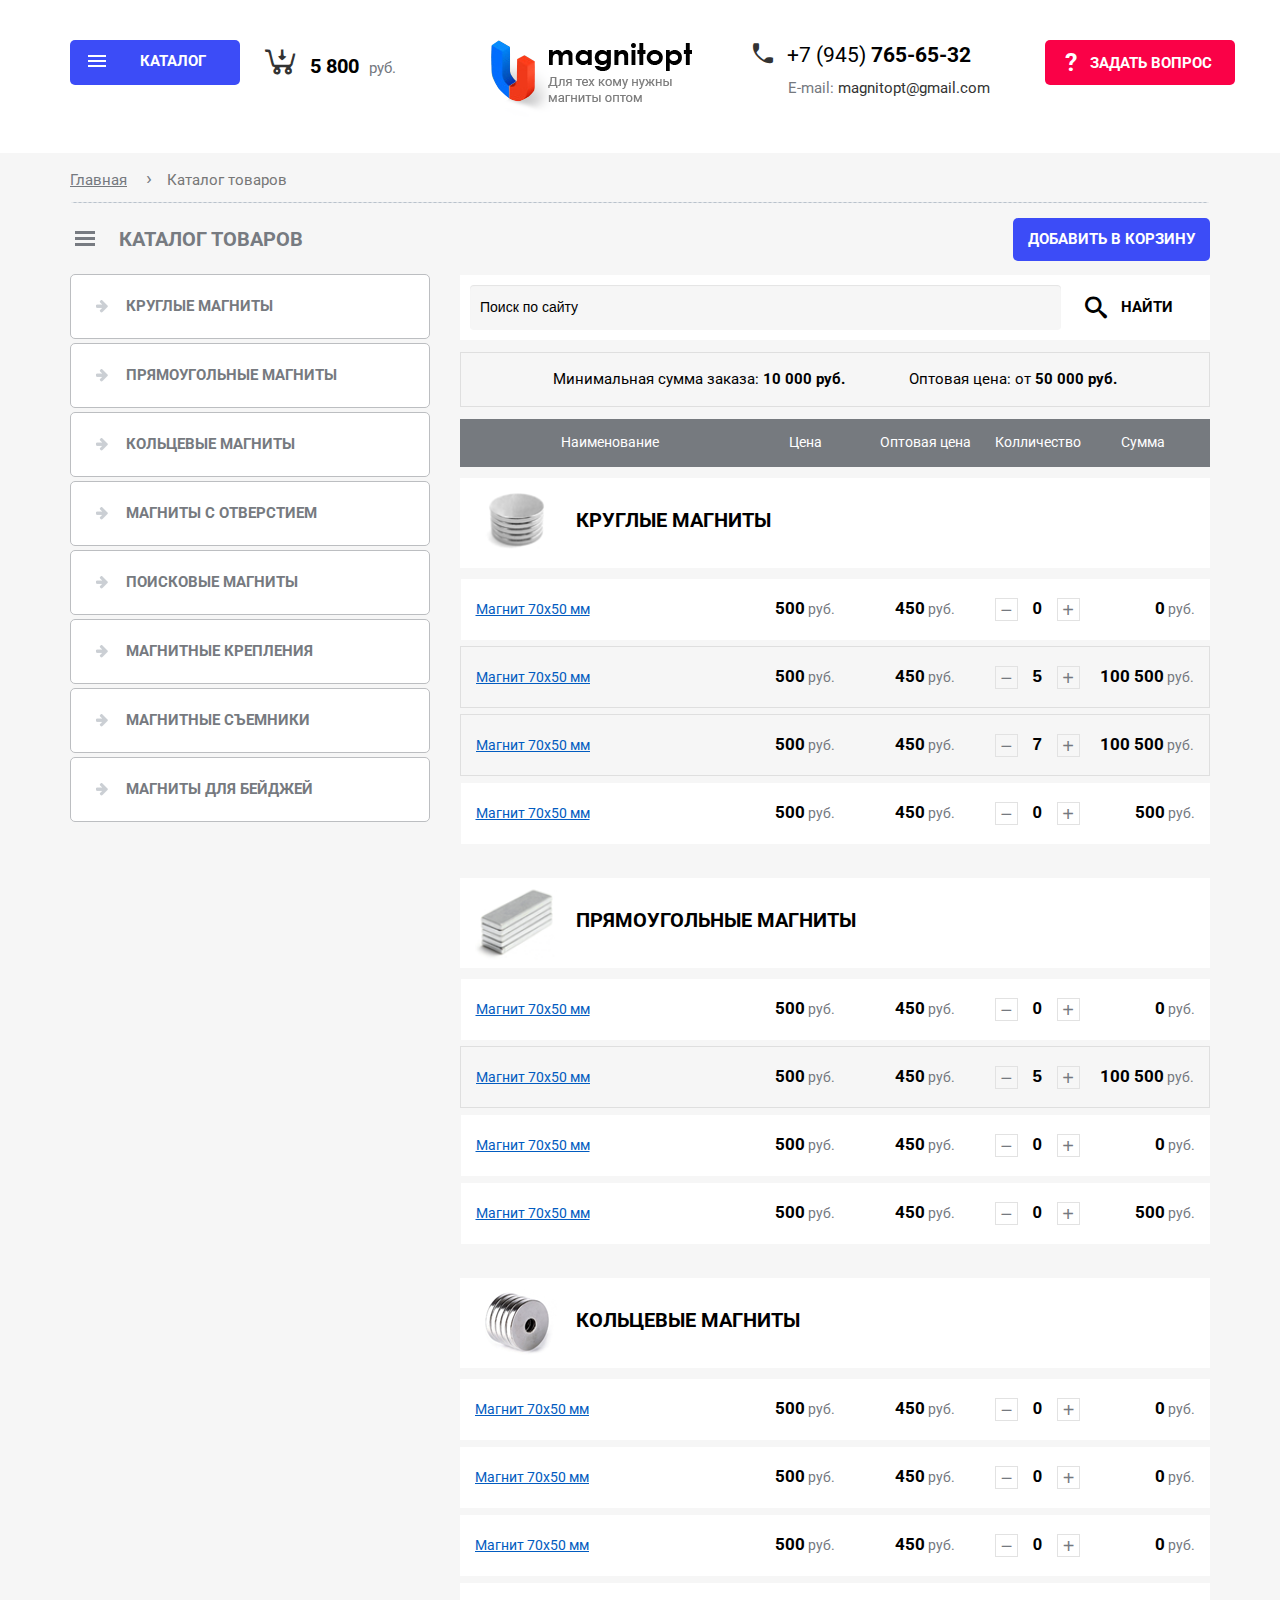
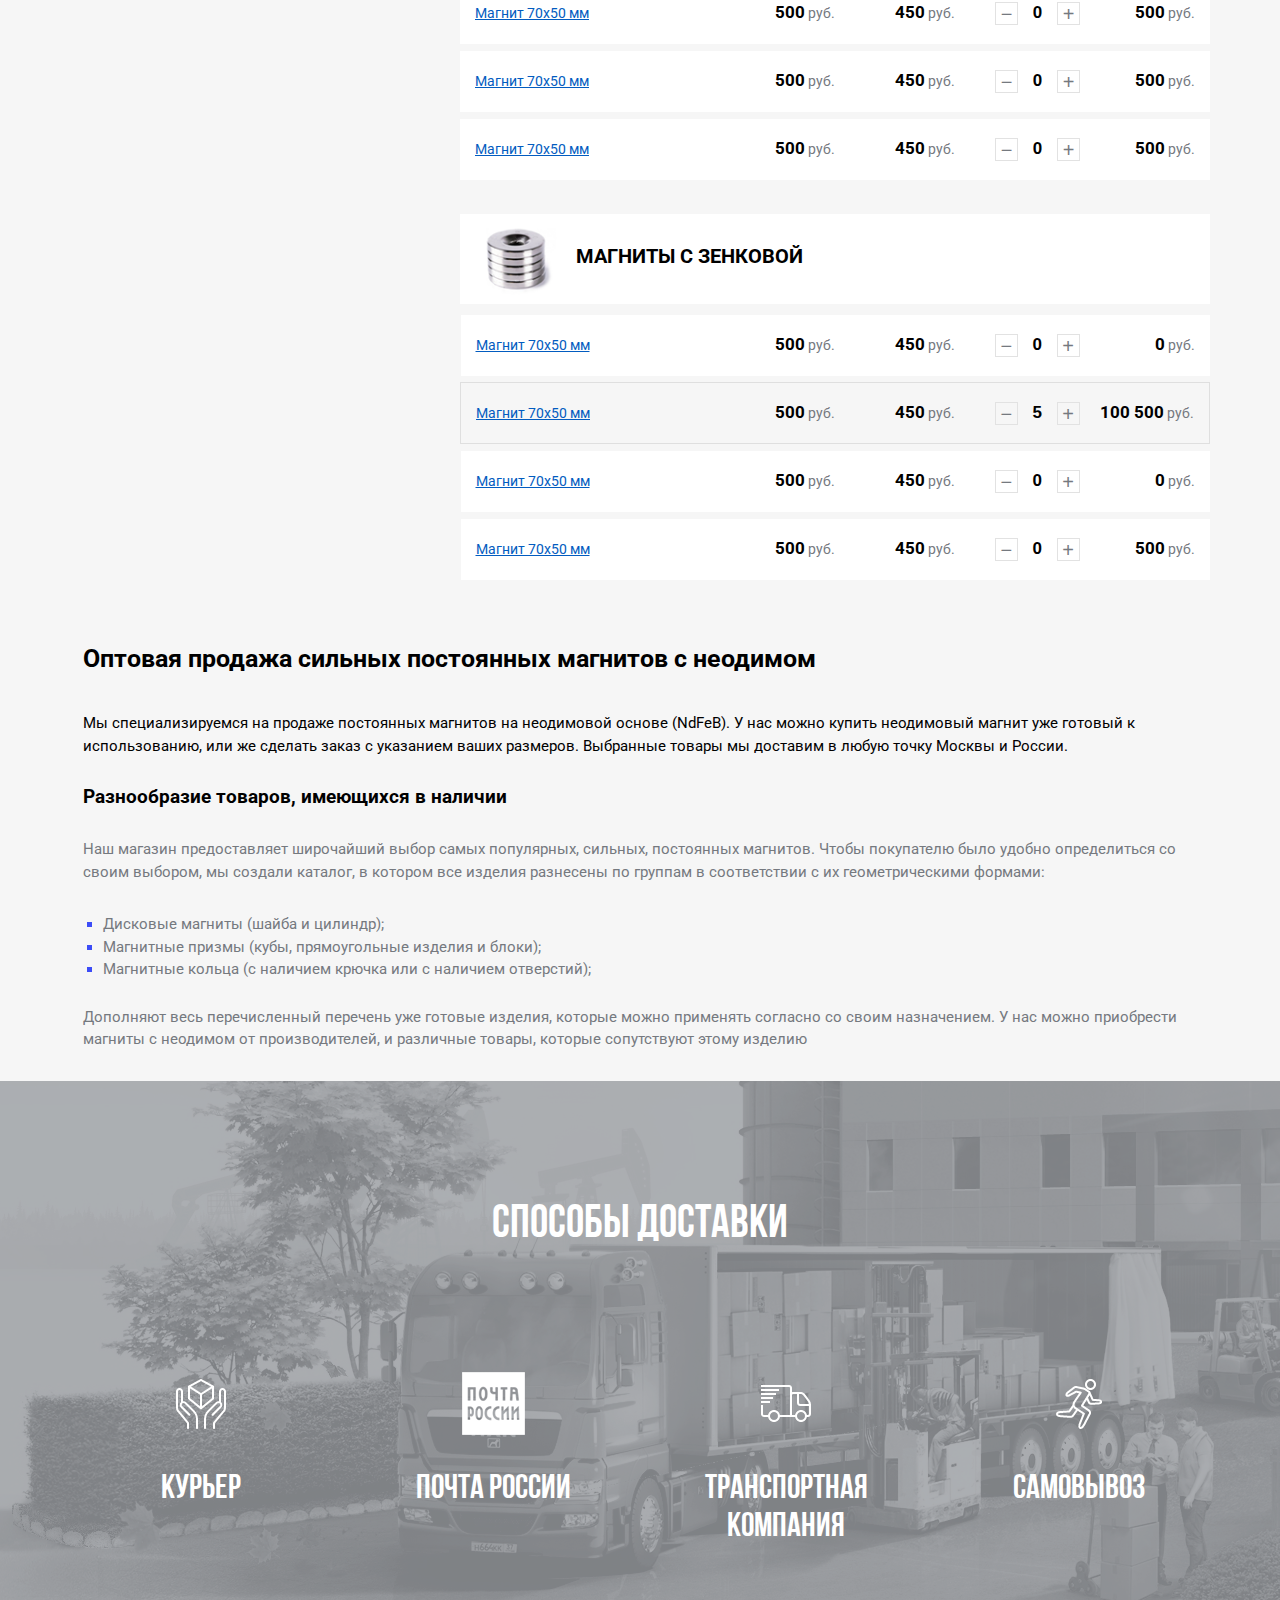
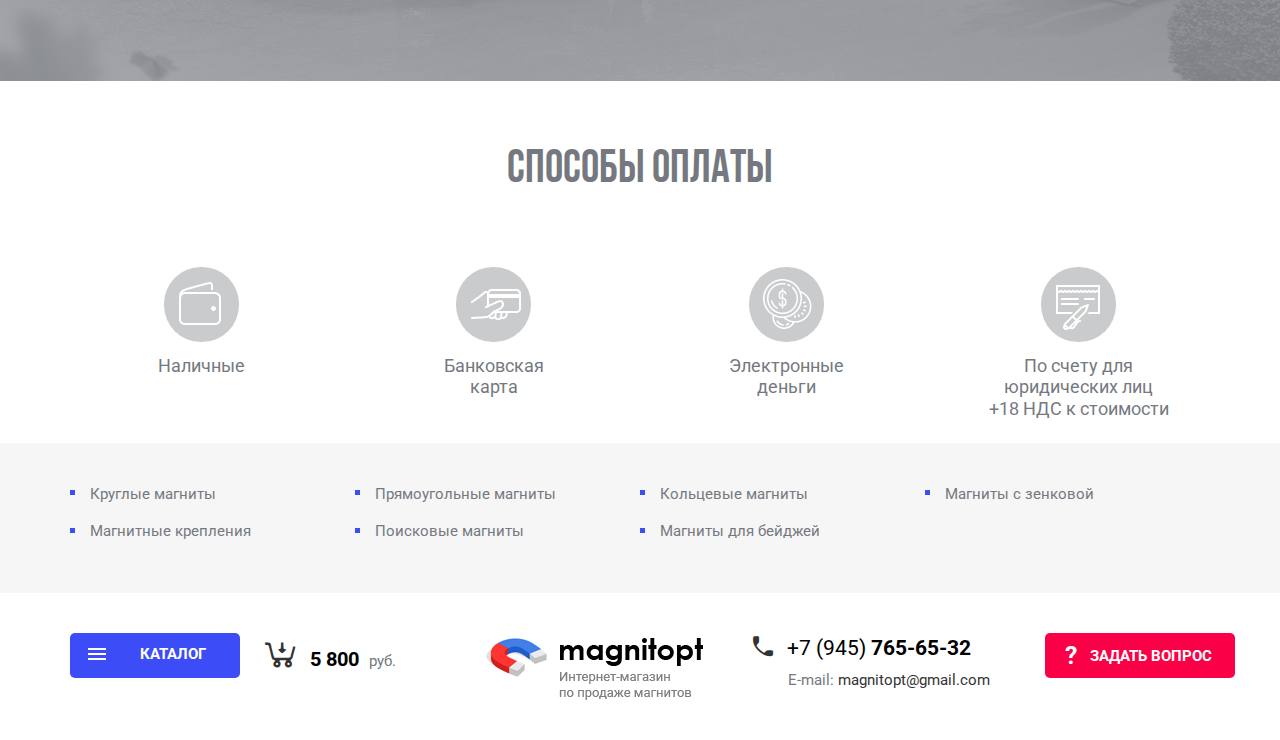
==== catalog.html @ ecdfd0c9 "23.07" ====
<!DOCTYPE html>
<html lang="ru">
<head>
	<meta charset="UTF-8">
	<meta name="viewport" content="width=device-width, initial-scale=1.0">
	<meta http-equiv="X-UA-Compatible" content="ie=edge">
	<title>Главная</title>
	<link rel="stylesheet" href="css/bootstrap.min.css">
		<link rel="stylesheet" href="css/slick.css">
	<link rel="stylesheet" href="css/main.css">

	<!--[if lt IE 9]>
      <script src="https://oss.maxcdn.com/html5shiv/3.7.2/html5shiv.min.js"></script>
      <script src="https://oss.maxcdn.com/respond/1.4.2/respond.min.js"></script>
    <![endif]-->
</head>
<body>
	<div class="wrapper">
		<header class="header">
			<div class="container">
				<div class="row">
					<div class="col-md-2">
						<div class="drop_menu">
								<a href="#" class="dropdown-toggle" data-toggle="dropdown">
									<em class="navbar_toogle">
											<span class="ico_bar"></span>
											<span class="ico_bar"></span>
											<span class="ico_bar"></span>
									</em>
								<span>Каталог</span>
								</a>
							 <ul class="dropdown-menu" role="menu">
								  <li><a href="#">Круглые магниты</a></li>
								  <li><a href="#">Прямоугольные магниты</a></li>
								  <li><a href="#">Кольцевые магниты</a></li>
								  <li><a href="#">Магниты с зенковой</a></li>
								  <li><a href="#">Поисковые магниты</a></li>
								  <li><a href="#">Магнитные крепления </a></li>
								  <li><a href="#">Магнитные съемники</a></li>
								  <li><a href="#">Магниты для бейджей</a></li>
								</ul>
						</div>
					</div>
						<div class="col-md-2">
							<div class="cart-ico-wrap">
                 <i class="icon-CPy9uyLcW1"></i>
                 <span class="count-prod">5 800</span>
                 <span class="count-current">руб.</span>
                </div>
						</div>	
						<div class="col-md-3">
							<a class="logo_top" href="">
								<img src="images/logo_top.png" alt="">
							</a>
						</div>
						<div class="col-md-3">
							<div class="top_contacts">
								<span class="top_contacts_phone">
									<i  class="icon-NKfwNrGiPg"></i>
									<span class="top_contacts_phone_block">
										+7 (945) <strong>765-65-32</strong>
									</span>
								</span>
								<span class="top_contacts_email">
									<i>E-mail:</i>
									<span>magnitopt@gmail.com</span>
								</span>
							</div>
						</div>
						<div class="col-md-2">
							<div class="top_subscribe">
								
							<span> <i>?</i> Задать вопрос</span>
							</div>
						</div>
				</div>	
			</div>	
		</header>
		<main class="main">
		<div class="breadcrumbs">
			<div class="container">
						<div class="row">
							<div class="col-md-12">
							<ol class="breadcrumb">
								<li>
									<a href="#">Главная</a>
								</li>
								<li class="active">Каталог товаров</li>
							</ol>
					</div>
				</div>
			</div>
		</div>
		<div class="main_catalog">
			<div class="container">
				<div class="row">
					<div class="col-md-4">
						<div class="main_catalog_menu">
								<div class="main_catalog_menu_header">
									<em class="menu_navbar_toogle">
											<span class="ico_bar"></span>
											<span class="ico_bar"></span>
											<span class="ico_bar"></span>
									</em>
								<span>Каталог товаров</span>
								</div>
							 <ul class="main_catalog_menu_list" role="menu">
								  <li><a href="#">Круглые магниты</a></li>
								  <li><a href="#">Прямоугольные магниты</a></li>
								  <li><a href="#">Кольцевые магниты</a></li>
								  <li><a href="#">Магниты с отверстием</a></li>
								  <li><a href="#">Поисковые магниты</a></li>
								  <li><a href="#">Магнитные крепления </a></li>
								  <li><a href="#">Магнитные съемники</a></li>
								  <li><a href="#">Магниты для бейджей</a></li>
								</ul>
						</div>
					</div>
					<div class="col-md-8">
						<div class="main_catalog_block">
							<div class="main_catalog_block_control">
								<span class="button_main_catalog_block">
									Добавить в корзину
								</span>
							</div>
						</div>
						<div class="main_catalog_block_search">
							<form  method="POST" role="form">
								<input type="text" class="form-control"  placeholder="Поиск по сайту">
									<div class="slider_search_btn">
										<i class="icon-search"></i>
									<button  type="submit">Найти</button>
									</div>
								</form>
						</div>
						<div class="main_catalog_block_info">
							<span>Минимальная сумма заказа: <strong>10 000 руб.</strong> </span>
							<span>Оптовая цена: от <strong>50 000 руб.</strong> </span>
						</div>
						<div class="main_table_header">
							<table>
								<tr>
									<th class="main_table_name">Наименование</th>
									<th class="main_table_price">Цена</th>
									<th class="main_table_optprice">Оптовая цена</th>
									<th class="main_table_quantity">Колличество</th>
									<th class="main_table_sum">Сумма</th>
								</tr>
							</table>
						</div>
						<div class="main_table_block">
							<div class="main_table_block_header">
								<div class="main_table_block_header_img_wrapp">
									<img src="images/table_img.png" alt="">
								</div>
								<h4>Круглые магниты</h4>
							</div>
							<table>
								<tr>
									<td class="main_table_name"><a href="">Магнит 70х50 мм </a></td>
									<td class="main_table_price"><strong>500</strong> руб.</td>
									<td class="main_table_optprice"><strong>450</strong> руб.</td>
									<td class="main_table_quantity">
										<div class="single-item-count">
											<input name="quantity" class="field" type="text" value="0">
											<input name="+" type="button" class="plus" value="+">
											<input name="-" type="button" class="minus" value="−">
										</div>
										</td>
									<td class="main_table_sum"><strong>0</strong> руб.</td>
								</tr>
								<tr class="separeted"><td></td></tr>
								<tr class="active">
									<td class="main_table_name"><a href="">Магнит 70х50 мм </a></td>
									<td class="main_table_price"><strong>500</strong> руб.</td>
									<td class="main_table_optprice"><strong>450</strong> руб.</td>
									<td class="main_table_quantity">
										<div class="single-item-count">
											<input name="quantity" class="field" type="text" value="5">
											<input name="+" type="button" class="plus" value="+">
											<input name="-" type="button" class="minus" value="−">
										</div>
										</td>
									<td class="main_table_sum"><strong>100 500</strong> руб.</td>
								</tr>
										<tr class="separeted"><td></td></tr>
									<tr class="active">
									<td class="main_table_name"><a href="">Магнит 70х50 мм </a></td>
									<td class="main_table_price"><strong>500</strong> руб.</td>
									<td class="main_table_optprice"><strong>450</strong> руб.</td>
									<td class="main_table_quantity">
										<div class="single-item-count">
											<input name="quantity" class="field" type="text" value="7">
											<input name="+" type="button" class="plus" value="+">
											<input name="-" type="button" class="minus" value="−">
										</div>
										</td>
									<td class="main_table_sum"><strong>100 500</strong> руб.</td>
								</tr>
									<tr class="separeted"><td></td></tr>
									<tr>
									<td class="main_table_name"><a href="">Магнит 70х50 мм </a></td>
									<td class="main_table_price"><strong>500</strong> руб.</td>
									<td class="main_table_optprice"><strong>450</strong> руб.</td>
									<td class="main_table_quantity">
										<div class="single-item-count">
											<input name="quantity" class="field" type="text" value="0">
											<input name="+" type="button" class="plus" value="+">
											<input name="-" type="button" class="minus" value="−">
										</div>
										</td>
									<td class="main_table_sum"><strong>500</strong> руб.</td>
								</tr>
							</table>
						</div>

						<div class="main_table_block">
							<div class="main_table_block_header">
								<div class="main_table_block_header_img_wrapp">
									<img src="images/table_img2.png" alt="">
								</div>
								<h4>Прямоугольные магниты</h4>
							</div>
							<table>
								<tr>
									<td class="main_table_name"><a href="">Магнит 70х50 мм </a></td>
									<td class="main_table_price"><strong>500</strong> руб.</td>
									<td class="main_table_optprice"><strong>450</strong> руб.</td>
									<td class="main_table_quantity">
										<div class="single-item-count">
											<input name="quantity" class="field" type="text" value="0">
											<input name="+" type="button" class="plus" value="+">
											<input name="-" type="button" class="minus" value="−">
										</div>
										</td>
									<td class="main_table_sum"><strong>0</strong> руб.</td>
								</tr>
								<tr class="separeted"><td></td></tr>
								<tr class="active">
									<td class="main_table_name"><a href="">Магнит 70х50 мм </a></td>
									<td class="main_table_price"><strong>500</strong> руб.</td>
									<td class="main_table_optprice"><strong>450</strong> руб.</td>
									<td class="main_table_quantity">
										<div class="single-item-count">
											<input name="quantity" class="field" type="text" value="5">
											<input name="+" type="button" class="plus" value="+">
											<input name="-" type="button" class="minus" value="−">
										</div>
										</td>
									<td class="main_table_sum"><strong>100 500</strong> руб.</td>
								</tr>
										<tr class="separeted"><td></td></tr>
									<tr>
									<td class="main_table_name"><a href="">Магнит 70х50 мм </a></td>
									<td class="main_table_price"><strong>500</strong> руб.</td>
									<td class="main_table_optprice"><strong>450</strong> руб.</td>
									<td class="main_table_quantity">
										<div class="single-item-count">
											<input name="quantity" class="field" type="text" value="0">
											<input name="+" type="button" class="plus" value="+">
											<input name="-" type="button" class="minus" value="−">
										</div>
										</td>
									<td class="main_table_sum"><strong>0</strong> руб.</td>
								</tr>
									<tr class="separeted"><td></td></tr>
									<tr>
									<td class="main_table_name"><a href="">Магнит 70х50 мм </a></td>
									<td class="main_table_price"><strong>500</strong> руб.</td>
									<td class="main_table_optprice"><strong>450</strong> руб.</td>
									<td class="main_table_quantity">
										<div class="single-item-count">
											<input name="quantity" class="field" type="text" value="0">
											<input name="+" type="button" class="plus" value="+">
											<input name="-" type="button" class="minus" value="−">
										</div>
										</td>
									<td class="main_table_sum"><strong>500</strong> руб.</td>
								</tr>
							</table>
						</div>

					<div class="main_table_block">
							<div class="main_table_block_header">
								<div class="main_table_block_header_img_wrapp">
									<img src="images/table_img3.png" alt="">
								</div>
								<h4>Кольцевые магниты</h4>
							</div>
							<table>
								<tr>
									<td class="main_table_name"><a href="">Магнит 70х50 мм </a></td>
									<td class="main_table_price"><strong>500</strong> руб.</td>
									<td class="main_table_optprice"><strong>450</strong> руб.</td>
									<td class="main_table_quantity">
										<div class="single-item-count">
											<input name="quantity" class="field" type="text" value="0">
											<input name="+" type="button" class="plus" value="+">
											<input name="-" type="button" class="minus" value="−">
										</div>
										</td>
									<td class="main_table_sum"><strong>0</strong> руб.</td>
								</tr>
								<tr class="separeted"><td></td></tr>
								<tr>
									<td class="main_table_name"><a href="">Магнит 70х50 мм </a></td>
									<td class="main_table_price"><strong>500</strong> руб.</td>
									<td class="main_table_optprice"><strong>450</strong> руб.</td>
									<td class="main_table_quantity">
										<div class="single-item-count">
											<input name="quantity" class="field" type="text" value="0">
											<input name="+" type="button" class="plus" value="+">
											<input name="-" type="button" class="minus" value="−">
										</div>
										</td>
									<td class="main_table_sum"><strong>0</strong> руб.</td>
								</tr>
										<tr class="separeted"><td></td></tr>
									<tr>
									<td class="main_table_name"><a href="">Магнит 70х50 мм </a></td>
									<td class="main_table_price"><strong>500</strong> руб.</td>
									<td class="main_table_optprice"><strong>450</strong> руб.</td>
									<td class="main_table_quantity">
										<div class="single-item-count">
											<input name="quantity" class="field" type="text" value="0">
											<input name="+" type="button" class="plus" value="+">
											<input name="-" type="button" class="minus" value="−">
										</div>
										</td>
									<td class="main_table_sum"><strong>0</strong> руб.</td>
								</tr>
									<tr class="separeted"><td></td></tr>
									<tr>
									<td class="main_table_name"><a href="">Магнит 70х50 мм </a></td>
									<td class="main_table_price"><strong>500</strong> руб.</td>
									<td class="main_table_optprice"><strong>450</strong> руб.</td>
									<td class="main_table_quantity">
										<div class="single-item-count">
											<input name="quantity" class="field" type="text" value="0">
											<input name="+" type="button" class="plus" value="+">
											<input name="-" type="button" class="minus" value="−">
										</div>
										</td>
									<td class="main_table_sum"><strong>500</strong> руб.</td>
								</tr>
								<tr class="separeted"><td></td></tr>
									<tr>
									<td class="main_table_name"><a href="">Магнит 70х50 мм </a></td>
									<td class="main_table_price"><strong>500</strong> руб.</td>
									<td class="main_table_optprice"><strong>450</strong> руб.</td>
									<td class="main_table_quantity">
										<div class="single-item-count">
											<input name="quantity" class="field" type="text" value="0">
											<input name="+" type="button" class="plus" value="+">
											<input name="-" type="button" class="minus" value="−">
										</div>
										</td>
									<td class="main_table_sum"><strong>500</strong> руб.</td>
								</tr>
								<tr class="separeted"><td></td></tr>
									<tr>
									<td class="main_table_name"><a href="">Магнит 70х50 мм </a></td>
									<td class="main_table_price"><strong>500</strong> руб.</td>
									<td class="main_table_optprice"><strong>450</strong> руб.</td>
									<td class="main_table_quantity">
										<div class="single-item-count">
											<input name="quantity" class="field" type="text" value="0">
											<input name="+" type="button" class="plus" value="+">
											<input name="-" type="button" class="minus" value="−">
										</div>
										</td>
									<td class="main_table_sum"><strong>500</strong> руб.</td>
								</tr>
							</table>
						</div>

						<div class="main_table_block">
							<div class="main_table_block_header">
								<div class="main_table_block_header_img_wrapp">
									<img src="images/table_img4.png" alt="">
								</div>
								<h4>Магниты с зенковой</h4>
							</div>
							<table>
								<tr>
									<td class="main_table_name"><a href="">Магнит 70х50 мм </a></td>
									<td class="main_table_price"><strong>500</strong> руб.</td>
									<td class="main_table_optprice"><strong>450</strong> руб.</td>
									<td class="main_table_quantity">
										<div class="single-item-count">
											<input name="quantity" class="field" type="text" value="0">
											<input name="+" type="button" class="plus" value="+">
											<input name="-" type="button" class="minus" value="−">
										</div>
										</td>
									<td class="main_table_sum"><strong>0</strong> руб.</td>
								</tr>
								<tr class="separeted"><td></td></tr>
								<tr class="active">
									<td class="main_table_name"><a href="">Магнит 70х50 мм </a></td>
									<td class="main_table_price"><strong>500</strong> руб.</td>
									<td class="main_table_optprice"><strong>450</strong> руб.</td>
									<td class="main_table_quantity">
										<div class="single-item-count">
											<input name="quantity" class="field" type="text" value="5">
											<input name="+" type="button" class="plus" value="+">
											<input name="-" type="button" class="minus" value="−">
										</div>
										</td>
									<td class="main_table_sum"><strong>100 500</strong> руб.</td>
								</tr>
										<tr class="separeted"><td></td></tr>
									<tr>
									<td class="main_table_name"><a href="">Магнит 70х50 мм </a></td>
									<td class="main_table_price"><strong>500</strong> руб.</td>
									<td class="main_table_optprice"><strong>450</strong> руб.</td>
									<td class="main_table_quantity">
										<div class="single-item-count">
											<input name="quantity" class="field" type="text" value="0">
											<input name="+" type="button" class="plus" value="+">
											<input name="-" type="button" class="minus" value="−">
										</div>
										</td>
									<td class="main_table_sum"><strong>0</strong> руб.</td>
								</tr>
									<tr class="separeted"><td></td></tr>
									<tr>
									<td class="main_table_name"><a href="">Магнит 70х50 мм </a></td>
									<td class="main_table_price"><strong>500</strong> руб.</td>
									<td class="main_table_optprice"><strong>450</strong> руб.</td>
									<td class="main_table_quantity">
										<div class="single-item-count">
											<input name="quantity" class="field" type="text" value="0">
											<input name="+" type="button" class="plus" value="+">
											<input name="-" type="button" class="minus" value="−">
										</div>
										</td>
									<td class="main_table_sum"><strong>500</strong> руб.</td>
								</tr>
							</table>
						</div>

					</div>
				</div>
			</div>
		</div>
			<div class="main_text">
				<div class="container">
						<div class="row">
							<div class="col-md-12">
								<div class="main_text_hl">
									<h1>Оптовая продажа сильных постоянных магнитов с неодимом</h1>
									<p>Мы специализируемся на продаже постоянных магнитов на неодимовой основе (NdFeB). У нас можно купить неодимовый магнит уже готовый к использованию, или же сделать заказ с указанием ваших размеров. Выбранные товары мы доставим в любую точку Москвы и России.</p>
									<h5>Разнообразие товаров, имеющихся в наличии</h5>
								</div>
								<p>Наш магазин предоставляет широчайший выбор самых популярных, сильных, постоянных магнитов. Чтобы покупателю было удобно определиться со своим выбором, мы создали каталог, в котором все изделия разнесены по группам в соответствии с их геометрическими формами: </p>
								<ul class="main_text_list">
									<li><span>Дисковые магниты (шайба и цилиндр);</span></li>
									<li><span>Магнитные призмы (кубы, прямоугольные изделия и блоки);</span></li>
									<li><span>Магнитные кольца (с наличием крючка или с наличием отверстий);</span></li>
								</ul>
								<p>Дополняют весь перечисленный перечень уже готовые изделия, которые можно применять согласно со своим назначением. У нас можно приобрести магниты с неодимом от производителей, и различные товары, которые сопутствуют этому изделию</p>
							</div>
					</div>
				</div>
			</div>
			<div class="main_delivery">
				<div class="container">
					<div class="row">
						<h4>Способы доставки</h4>
						<div class="col-md-3">
							<div class="main_delivery_block">
								<div class="delivery_img_wrapp">
									<img src="images/hand.png" alt="">
								</div>
								<span>Курьер</span>
							</div>
						</div>
						<div class="col-md-3">
							<div class="main_delivery_block">
								<div class="delivery_img_wrapp">
									<img src="images/post.png" alt="">
								</div>
								<span>Почта России</span>
							</div>
						</div>
						<div class="col-md-3">
							<div class="main_delivery_block ">
								<div class="delivery_img_wrapp">
									<img src="images/car.png" alt="">
								</div>
								<span>Транспортная компания</span>
							</div>
						</div>
						<div class="col-md-3">
							<div class="main_delivery_block ">
							<div class="delivery_img_wrapp">
								<img src="images/run.png" alt="">
							</div>
								<span>Самовывоз</span>
							</div>
						</div>
					</div>
				</div>
			</div>
			<div class="main_payment">
				<div class="container">
					<div class="row">
						<h4>Способы оплаты</h4>
						<div class="col-md-3">
							<div class="main_payment_block ">
								<div class="main_payment_block_img">
									Оплата наличными
								</div>
								<span>Наличные</span>
							</div>
						</div>
						<div class="col-md-3">
							<div class="main_payment_block ">
							<div class="main_payment_block_img block_img_cart">
									Оплата банковской катой
								</div>
								<span>Банковская <br> карта</span>
							</div>
						</div>
						<div class="col-md-3">
							<div class="main_payment_block ">
							<div class="main_payment_block_img block_img_emoney">
									Оплата электронными деньгами
								</div>
								<span>Электронные <br> деньги</span>
							</div>
						</div>
						<div class="col-md-3">
							<div class="main_payment_block ">
								<div class="main_payment_block_img block_img_check_b">
									Оплата юр.лицам
								</div>
								<span>По счету для <br> юридических лиц <br> +18 НДС к стоимости </span>
							</div>
						</div>
					</div>
				</div>
			</div>

			<div class="main_footer_category">
				<div class="container">
					<div class="row">
						<div class="col-md-12">
							<ul class="main_footer_category_list">
								<li><a href="">Круглые магниты</a></li>
								<li><a href="">Прямоугольные магниты</a></li>
								<li><a href="">Кольцевые магниты</a></li>
								<li><a href="">Магниты с зенковой</a></li>
								<li><a href="">Магнитные крепления</a></li>
								<li><a href="">Поисковые магниты</a></li>
								<li><a href="">Магниты для бейджей</a></li>
							</ul>
						</div>
					</div>
				</div>
			</div>
		</main>
		<footer class="footer">
				<div class="container">
				<div class="row">
					<div class="col-md-2">
						<div class="drop_menu dropup">
								<a href="#" class="dropdown-toggle" data-toggle="dropdown">
									<em class="navbar_toogle">
											<span class="ico_bar"></span>
											<span class="ico_bar"></span>
											<span class="ico_bar"></span>
									</em>
								<span>Каталог</span>
								</a>
							 <ul class="dropdown-menu" role="menu">
								  <li><a href="#">Круглые магниты</a></li>
								  <li><a href="#">Прямоугольные магниты</a></li>
								  <li><a href="#">Кольцевые магниты</a></li>
								  <li><a href="#">Магниты с отверстием</a></li>
								  <li><a href="#">Поисковые магниты</a></li>
								  <li><a href="#">Магнитные крепления и держатели</a></li>
								  <li><a href="#">Магнитные съемники</a></li>
								  <li><a href="#">Магниты для бейджей</a></li>
								</ul>
						</div>
					</div>
						<div class="col-md-2">
							<div class="cart-ico-wrap">
                 <i class="icon-CPy9uyLcW1"></i>
                 <span class="count-prod">5 800</span>
                 <span class="count-current">руб.</span>
                </div>
						</div>	
						<div class="col-md-3">
							<a class="logo_top" href="">
								<img src="images/logo_footer.png" alt="">
							</a>
						</div>
						<div class="col-md-3">
							<div class="top_contacts">
								<span class="top_contacts_phone">
									<i  class="icon-NKfwNrGiPg"></i>
									<span class="top_contacts_phone_block">
										+7 (945) <strong>765-65-32</strong>
									</span>
								</span>
								<span class="top_contacts_email">
									<i>E-mail:</i>
									<span>magnitopt@gmail.com</span>
								</span>
							</div>
						</div>
						<div class="col-md-2">
							<div class="top_subscribe">
								
							<span> <i>?</i> Задать вопрос</span>
							</div>
						</div>
				</div>	
			</div>	
		</footer>
	</div>	
	<div class="wrapper_filter" id="form2">
		<div class="closfon"></div>
			<div class="form_message">
					<form method="POST" role="form">
						<legend>Написать нам</legend>
						<div class="form-group">
							<input type="text" class="single_item_modal_input" maxlength="50"  placeholder="Ваше имя *">
							<input type="text" class="single_item_modal_input"  placeholder="Ваш телефон *">
							<input type="text" class="single_item_modal_input" maxlength="50"  placeholder="Ваш Email *">
							<input type="text" class="single_item_modal_input" maxlength="50"  placeholder="Ваш город *">
							<textarea name="message" class="single_item_modal_input" placeholder="Ваше сooбщение *"></textarea>
								<span class="form_message__note">Поля отмеченные * обязательны для заполнения</span>
						</div>
					<button type="submit" class="single_item_modal_button">Отправить</button>
		 		</form>
		</div>
	</div>
	 <script src="https://code.jquery.com/jquery-2.2.4.min.js"></script>
	    <script src="js/bootstrap.min.js"></script>
   <script src="js/slick.min.js"></script>
    <script src="js/m_opt.js"></script>
		
</body>

</html>
---- css/main.css ----
@import url('https://fonts.googleapis.com/css?family=Roboto:400,500&subset=cyrillic');
/* Please do not use this import in production. You could download this font from here https://fontstorage.com/font/bebasneue */
/*@import "http://fonts.fontstorage.com/import/bebasneue.css";*/
/*
	Bebas Neue, 100, 200, 300, 400, 700
*/
@font-face {
  font-family: 'Bebas Neue';
  src: local('Bebas Neue Bold'), local('BebasNeueBold'), url('../fonts/bebasneue/bebasneuebold.woff2') format('woff2'), url('../fonts/bebasneue/bebasneuebold.woff') format('woff'), url('../fonts/bebasneue/bebasneuebold.ttf') format('truetype');
  font-weight: bold;
  font-style: normal;
}
@font-face {
  font-family: 'social';
  src: url('../fonts/social.eot?s4u6nn');
  src: url('../fonts/social.eot?s4u6nn#iefix') format('embedded-opentype'), url('../fonts/social.ttf?s4u6nn') format('truetype'), url('../fonts/social.woff?s4u6nn') format('woff'), url('../fonts/social.svg?s4u6nn#social') format('svg');
  font-weight: normal;
  font-style: normal;
}
[class^="icon-"],
[class*=" icon-"] {
  /* use !important to prevent issues with browser extensions that change fonts */
  font-family: 'social' !important;
  speak: none;
  font-style: normal;
  font-weight: normal;
  font-variant: normal;
  text-transform: none;
  line-height: 1;
  /* Better Font Rendering =========== */
  -webkit-font-smoothing: antialiased;
  -moz-osx-font-smoothing: grayscale;
}
.icon-NKfwNrGiPg:before {
  content: "\e900";
}
.icon-CPy9uyLcW1:before {
  content: "\e901";
}
.icon-search:before {
  content: "\e986";
}
/*! normalize.css v5.0.0 | MIT License | github.com/necolas/normalize.css */
/**
 * 1. Change the default font family in all browsers (opinionated).
 * 2. Correct the line height in all browsers.
 * 3. Prevent adjustments of font size after orientation changes in
 *    IE on Windows Phone and in iOS.
 */
/* Document
   ========================================================================== */
html {
  font-family: sans-serif;
  /* 1 */
  line-height: 1.15;
  /* 2 */
  -ms-text-size-adjust: 100%;
  /* 3 */
  -webkit-text-size-adjust: 100%;
  /* 3 */
}
/* Sections
   ========================================================================== */
/**
 * Remove the margin in all browsers (opinionated).
 */
body {
  margin: 0;
}
/**
 * Add the correct display in IE 9-.
 */
article,
aside,
footer,
header,
nav,
section {
  display: block;
}
/**
 * Correct the font size and margin on `h1` elements within `section` and
 * `article` contexts in Chrome, Firefox, and Safari.
 */
h1 {
  font-size: 2em;
  margin: 0.67em 0;
}
/* Grouping content
   ========================================================================== */
/**
 * Add the correct display in IE 9-.
 * 1. Add the correct display in IE.
 */
figcaption,
figure,
main {
  /* 1 */
  display: block;
}
/**
 * Add the correct margin in IE 8.
 */
figure {
  margin: 1em 40px;
}
/**
 * 1. Add the correct box sizing in Firefox.
 * 2. Show the overflow in Edge and IE.
 */
hr {
  -webkit-box-sizing: content-box;
  box-sizing: content-box;
  /* 1 */
  height: 0;
  /* 1 */
  overflow: visible;
  /* 2 */
}
/**
 * 1. Correct the inheritance and scaling of font size in all browsers.
 * 2. Correct the odd `em` font sizing in all browsers.
 */
pre {
  font-family: monospace, monospace;
  /* 1 */
  font-size: 1em;
  /* 2 */
}
/* Text-level semantics
   ========================================================================== */
/**
 * 1. Remove the gray background on active links in IE 10.
 * 2. Remove gaps in links underline in iOS 8+ and Safari 8+.
 */
a {
  background-color: transparent;
  /* 1 */
  -webkit-text-decoration-skip: objects;
  /* 2 */
}
/**
 * Remove the outline on focused links when they are also active or hovered
 * in all browsers (opinionated).
 */
a:active,
a:hover {
  outline-width: 0;
}
/**
 * 1. Remove the bottom border in Firefox 39-.
 * 2. Add the correct text decoration in Chrome, Edge, IE, Opera, and Safari.
 */
abbr[title] {
  border-bottom: none;
  /* 1 */
  text-decoration: underline;
  /* 2 */
  text-decoration: underline dotted;
  /* 2 */
}
/**
 * Prevent the duplicate application of `bolder` by the next rule in Safari 6.
 */
b,
strong {
  font-weight: inherit;
}
/**
 * Add the correct font weight in Chrome, Edge, and Safari.
 */
b,
strong {
  font-weight: bolder;
}
/**
 * 1. Correct the inheritance and scaling of font size in all browsers.
 * 2. Correct the odd `em` font sizing in all browsers.
 */
code,
kbd,
samp {
  font-family: monospace, monospace;
  /* 1 */
  font-size: 1em;
  /* 2 */
}
/**
 * Add the correct font style in Android 4.3-.
 */
dfn {
  font-style: italic;
}
/**
 * Add the correct background and color in IE 9-.
 */
mark {
  background-color: #ff0;
  color: #000;
}
/**
 * Add the correct font size in all browsers.
 */
small {
  font-size: 80%;
}
/**
 * Prevent `sub` and `sup` elements from affecting the line height in
 * all browsers.
 */
sub,
sup {
  font-size: 75%;
  line-height: 0;
  position: relative;
  vertical-align: baseline;
}
sub {
  bottom: -0.25em;
}
sup {
  top: -0.5em;
}
/* Embedded content
   ========================================================================== */
/**
 * Add the correct display in IE 9-.
 */
audio,
video {
  display: inline-block;
}
/**
 * Add the correct display in iOS 4-7.
 */
audio:not([controls]) {
  display: none;
  height: 0;
}
/**
 * Remove the border on images inside links in IE 10-.
 */
img {
  border-style: none;
}
/**
 * Hide the overflow in IE.
 */
svg:not(:root) {
  overflow: hidden;
}
/* Forms
   ========================================================================== */
/**
 * 1. Change the font styles in all browsers (opinionated).
 * 2. Remove the margin in Firefox and Safari.
 */
button,
input,
optgroup,
select,
textarea {
  font-family: sans-serif;
  /* 1 */
  font-size: 100%;
  /* 1 */
  line-height: 1.15;
  /* 1 */
  margin: 0;
  /* 2 */
}
/**
 * Show the overflow in IE.
 * 1. Show the overflow in Edge.
 */
button,
input {
  /* 1 */
  overflow: visible;
}
/**
 * Remove the inheritance of text transform in Edge, Firefox, and IE.
 * 1. Remove the inheritance of text transform in Firefox.
 */
button,
select {
  /* 1 */
  text-transform: none;
}
/**
 * 1. Prevent a WebKit bug where (2) destroys native `audio` and `video`
 *    controls in Android 4.
 * 2. Correct the inability to style clickable types in iOS and Safari.
 */
button,
html [type="button"],
[type="reset"],
[type="submit"] {
  -webkit-appearance: button;
  /* 2 */
}
/**
 * Remove the inner border and padding in Firefox.
 */
button::-moz-focus-inner,
[type="button"]::-moz-focus-inner,
[type="reset"]::-moz-focus-inner,
[type="submit"]::-moz-focus-inner {
  border-style: none;
  padding: 0;
}
/**
 * Restore the focus styles unset by the previous rule.
 */
button:-moz-focusring,
[type="button"]:-moz-focusring,
[type="reset"]:-moz-focusring,
[type="submit"]:-moz-focusring {
  outline: 1px dotted ButtonText;
}
/**
 * Change the border, margin, and padding in all browsers (opinionated).
 */
fieldset {
  border: 1px solid #c0c0c0;
  margin: 0 2px;
  padding: 0.35em 0.625em 0.75em;
}
/**
 * 1. Correct the text wrapping in Edge and IE.
 * 2. Correct the color inheritance from `fieldset` elements in IE.
 * 3. Remove the padding so developers are not caught out when they zero out
 *    `fieldset` elements in all browsers.
 */
legend {
  -webkit-box-sizing: border-box;
  box-sizing: border-box;
  /* 1 */
  color: inherit;
  /* 2 */
  display: table;
  /* 1 */
  max-width: 100%;
  /* 1 */
  padding: 0;
  /* 3 */
  white-space: normal;
  /* 1 */
}
/**
 * 1. Add the correct display in IE 9-.
 * 2. Add the correct vertical alignment in Chrome, Firefox, and Opera.
 */
progress {
  display: inline-block;
  /* 1 */
  vertical-align: baseline;
  /* 2 */
}
/**
 * Remove the default vertical scrollbar in IE.
 */
textarea {
  overflow: auto;
}
/**
 * 1. Add the correct box sizing in IE 10-.
 * 2. Remove the padding in IE 10-.
 */
[type="checkbox"],
[type="radio"] {
  -webkit-box-sizing: border-box;
  box-sizing: border-box;
  /* 1 */
  padding: 0;
  /* 2 */
}
/**
 * Correct the cursor style of increment and decrement buttons in Chrome.
 */
[type="number"]::-webkit-inner-spin-button,
[type="number"]::-webkit-outer-spin-button {
  height: auto;
}
/**
 * 1. Correct the odd appearance in Chrome and Safari.
 * 2. Correct the outline style in Safari.
 */
[type="search"] {
  -webkit-appearance: textfield;
  /* 1 */
  outline-offset: -2px;
  /* 2 */
}
/**
 * Remove the inner padding and cancel buttons in Chrome and Safari on macOS.
 */
[type="search"]::-webkit-search-cancel-button,
[type="search"]::-webkit-search-decoration {
  -webkit-appearance: none;
}
/**
 * 1. Correct the inability to style clickable types in iOS and Safari.
 * 2. Change font properties to `inherit` in Safari.
 */
::-webkit-file-upload-button {
  -webkit-appearance: button;
  /* 1 */
  font: inherit;
  /* 2 */
}
/* Interactive
   ========================================================================== */
/*
 * Add the correct display in IE 9-.
 * 1. Add the correct display in Edge, IE, and Firefox.
 */
details,
menu {
  display: block;
}
/*
 * Add the correct display in all browsers.
 */
summary {
  display: list-item;
}
/* Scripting
   ========================================================================== */
/**
 * Add the correct display in IE 9-.
 */
canvas {
  display: inline-block;
}
/**
 * Add the correct display in IE.
 */
template {
  display: none;
}
/* Hidden
   ========================================================================== */
/**
 * Add the correct display in IE 10-.
 */
[hidden] {
  display: none;
}
html {
  -webkit-box-sizing: border-box;
  box-sizing: border-box;
}
*,
*:before,
*:after {
  -webkit-box-sizing: inherit;
  box-sizing: inherit;
}
img {
  max-width: 100%;
  height: auto;
}
.wrapper {
  overflow: hidden;
  position: relative;
}
body {
  font-family: "Roboto", Helvetica, Arial, sans-serif;
  font-size: 15px;
  line-height: 1.5;
  color: #75797f;
  background-color: #fff;
}
html {
  font-family: "Roboto", Helvetica, Arial, sans-serif;
  font-size: 15px;
  line-height: 1.5;
  color: #75797f;
}
a {
  color: #75797f;
}
a:hover {
  color: #3c4cf7;
}
.button {
  display: inline-block;
  padding: 5px 10px;
  color: #000;
  border: 1px solid #ccc;
  font-size: 14px;
  font-weight: normal;
  background: #fff;
  cursor: pointer;
  text-decoration: none;
}
.button:hover {
  text-decoration: none;
}
.form-group {
  margin-bottom: 15px;
}
.form-control {
  display: block;
  width: 100%;
  height: 40px;
  padding: 5px 10px;
  background-color: #fff;
  border: 1px solid #ccc;
  color: #000;
}
.wrapper_filter {
  position: fixed;
  height: 100%;
  width: 100%;
  left: 0px;
  top: 0px;
  z-index: 100;
  display: none;
}
.closfon {
  background-color: rgba(119, 122, 129, 0.5);
  position: fixed;
  height: 100%;
  width: 100%;
  left: 0px;
  top: 0px;
  z-index: 110;
  cursor: pointer;
  display: block;
}
.form_message {
  position: relative;
  width: 50%;
  background: #ffffff;
  z-index: 120;
  text-align: center;
  top: 5%;
  padding: 30px 37px 26px;
  margin: 0 auto;
  display: block;
}
.form_message form legend {
  font-size: 19px;
  text-transform: uppercase;
  color: #767a7f;
  font-weight: bold;
  border-bottom: none;
}
.form_message form button {
  border: none;
  background-color: #fa0147;
  color: #fff;
  font-size: 16px;
  font-weight: bold;
  text-transform: uppercase;
  padding: 12px 15px;
  border-radius: 5px;
}
.form_message .form-group {
  text-align: center;
}
.form_message .form-group input {
  border: none;
  background-color: #f6f6f6;
  width: 500px;
  height: 50px;
  padding: 0 20px;
  font-size: 14px;
  color: #646464;
  margin-bottom: 9px;
}
.form_message .form-group input::-webkit-input-placeholder {
  color: #646464;
}
.form_message .form-group input::-moz-placeholder {
  color: #646464;
}
.form_message .form-group input:-ms-input-placeholder {
  color: #646464;
}
.form_message .form-group input::placeholder {
  color: #646464;
}
.form_message .form-group input::-webkit-input-placeholder {
  color: #646464;
}
.form_message .form-group input::-moz-placeholder {
  color: #646464;
}
.form_message .form-group input::-ms-input-placeholder {
  color: #646464;
}
.form_message .form-group textarea {
  border: none;
  display: inline-block;
  background-color: #f6f6f6;
  width: 500px;
  height: 100px;
  padding: 20px 20px;
  font-size: 14px;
  color: #646464;
  margin-bottom: 9px;
}
.form_message .form-group textarea::-webkit-input-placeholder {
  color: #646464;
}
.form_message .form-group textarea::-moz-placeholder {
  color: #646464;
}
.form_message .form-group textarea:-ms-input-placeholder {
  color: #646464;
}
.form_message .form-group textarea::placeholder {
  color: #646464;
}
.form_message .form-group textarea::-webkit-input-placeholder {
  color: #646464;
}
.form_message .form-group textarea::-moz-placeholder {
  color: #646464;
}
.form_message .form-group textarea::-ms-input-placeholder {
  color: #646464;
}
.form_message .form-group span {
  display: block;
}
.dropdown-menu {
  left: 13px;
  background-color: transparent;
  border: none;
  -webkit-box-shadow: none;
  box-shadow: none;
}
.dropdown-menu li {
  background-color: #fff;
  margin-bottom: 4px;
  height: 65px;
  border: 1px solid #bcbec1;
  border-radius: 5px;
}
.dropdown-menu li a {
  text-transform: uppercase;
  font-weight: bold;
  color: #767a7f;
  padding-left: 55px;
  position: relative;
  height: 100%;
  display: -webkit-box;
  display: -webkit-flex;
  display: -ms-flexbox;
  display: flex;
  -webkit-box-align: center;
  -webkit-align-items: center;
  -ms-flex-align: center;
  align-items: center;
}
.dropdown-menu li a:after {
  content: "";
  width: 12px;
  height: 13px;
  background: url(../images/css_sprites2.png) -41px -10px no-repeat;
  top: 25px;
  left: 25px;
  position: absolute;
  display: inline-block;
  z-index: 3;
}
.dropdown-menu li a:hover {
  background-color: #3c4cf7;
  color: #fff;
  text-decoration: none;
}
.dropdown-menu li a:hover:after {
  background: url(../images/css_sprites2.png) -73px -10px no-repeat;
}
.main_catalog_menu_header {
  padding-left: 5px;
  padding-top: 25px;
  line-height: 1em;
  padding-bottom: 25px;
}
.main_catalog_menu_header > span {
  color: #777b81;
  font-size: 20px;
  text-transform: uppercase;
  font-weight: bold;
  display: inline-block;
  padding-left: 20px;
}
.menu_navbar_toogle {
  display: inline-block;
  text-decoration: none;
  vertical-align: bottom;
  padding-top: 3px;
}
.menu_navbar_toogle .ico_bar {
  display: block;
  width: 20px;
  height: 3px;
  margin-bottom: 3px;
  background-color: #777b81;
}
.main_catalog_menu_list {
  left: 13px;
  background-color: transparent;
  border: none;
  -webkit-box-shadow: none;
  box-shadow: none;
  list-style: none;
  margin: 0;
  padding: 0;
}
.main_catalog_menu_list li {
  background-color: #fff;
  margin-bottom: 4px;
  height: 65px;
  border: 1px solid #bcbec1;
  border-radius: 5px;
}
.main_catalog_menu_list li a {
  text-transform: uppercase;
  font-weight: bold;
  color: #767a7f;
  padding-left: 55px;
  position: relative;
  height: 100%;
  display: -webkit-box;
  display: -webkit-flex;
  display: -ms-flexbox;
  display: flex;
  -webkit-box-align: center;
  -webkit-align-items: center;
  -ms-flex-align: center;
  align-items: center;
}
.main_catalog_menu_list li a:after {
  content: "";
  width: 12px;
  height: 13px;
  background: url(../images/css_sprites2.png) -41px -10px no-repeat;
  top: 25px;
  left: 25px;
  position: absolute;
  display: inline-block;
  z-index: 3;
}
.main_catalog_menu_list li a:hover {
  background-color: #3c4cf7;
  color: #fff;
  text-decoration: none;
}
.main_catalog_menu_list li a:hover:after {
  background: url(../images/css_sprites2.png) -73px -10px no-repeat;
}
.breadcrumbs {
  background-color: #f6f6f6;
}
.breadcrumb {
  margin: 0;
  padding: 10px 0 10px 0;
  background: url(../images/border.png) bottom center repeat-x;
}
.breadcrumb > li + li::before {
  color: #777b81;
  content: "\203A";
  font-size: 20px;
  padding: 0 15px;
}
.breadcrumb > li a {
  text-decoration: underline;
}
.card {
  display: -webkit-box;
  display: -webkit-flex;
  display: -ms-flexbox;
  display: flex;
  -webkit-box-orient: vertical;
  -webkit-box-direction: normal;
  -webkit-flex-direction: column;
  -ms-flex-direction: column;
  flex-direction: column;
}
.card-image img {
  display: block;
  width: 100%;
}
.main_slider {
  position: relative;
  z-index: 2;
}
.slider_decor_left {
  height: 77px;
  background-color: #3c4cf7;
  width: 40%;
  display: inline-block;
  position: absolute;
  top: 148px;
  left: 0;
}
.slider_decor_right {
  height: 77px;
  background-color: #75797f;
  width: 40%;
  display: inline-block;
  position: absolute;
  bottom: 58px;
  right: 0;
}
.slider_left_text_decor {
  height: 120px;
  background-color: #3c4cf7;
  width: 77px;
  display: inline-block;
  position: absolute;
  top: 0;
  left: 212px;
}
.main_slider_block {
  background-color: #e2e2e3;
  height: 436px;
}
.slider_search {
  text-align: center;
  position: absolute;
  top: 50px;
  z-index: 3;
  width: 100%;
}
.slider_search form {
  width: 73%;
  background-color: #fff;
  display: inline-block;
  padding: 10px;
  text-align: left;
}
.slider_search form input[type="text"] {
  height: 45px;
  width: 83%;
  background-color: #f6f6f6;
  border: none;
  color: #000;
  display: inline-block;
}
.slider_search form input[type="text"]::-webkit-input-placeholder {
  color: #000;
}
.slider_search form input[type="text"]::-moz-placeholder {
  color: #000;
}
.slider_search form input[type="text"]:-ms-input-placeholder {
  color: #000;
}
.slider_search form input[type="text"]::placeholder {
  color: #000;
}
.slider_search form input[type="text"]::-webkit-input-placeholder {
  color: #000;
}
.slider_search form input[type="text"]::-moz-placeholder {
  color: #000;
}
.slider_search form input[type="text"]::-ms-input-placeholder {
  color: #000;
}
.slider_search_btn {
  display: inline-block;
  padding-left: 20px;
}
.slider_search_btn i {
  font-size: 22px;
  position: relative;
  bottom: -5px;
  color: #000;
}
.slider_search_btn button {
  display: inline-block;
  background-color: #fff;
  border: none;
  color: #000;
  text-transform: uppercase;
  font-weight: bold;
  height: 45px;
  padding: 0 20px 0 10px;
  font-family: "Roboto";
}
.slides_main {
  position: relative;
  padding: 0;
}
.slides_main > button {
  width: 65px;
  height: 70px;
  background-color: #3c4cf7;
  position: absolute;
  z-index: 5;
  right: 0;
  bottom: 135px;
  border: none;
  text-indent: -9999px;
  background: #3c4cf7 url('../images/arrow.png') 30px 26px no-repeat;
}
.slides_main .slick-prev {
  right: 65px;
  -webkit-transform: rotate(180deg);
  -ms-transform: rotate(180deg);
  transform: rotate(180deg);
}
.slick-dots {
  position: absolute;
  list-style: none;
  padding: 0 15px 0 45px;
  z-index: 5;
  background-color: #777b81;
  right: 130px;
  bottom: 135px;
}
.slick-dots li {
  display: inline-block;
}
.slick-dots li button {
  border: none;
  height: 70px;
  width: 50px;
  text-indent: -9999px;
  background: #777b81 url('../images/dot.png') 20px 32px no-repeat;
}
li.slick-active button {
  background: #777b81 url('../images/dot_current.png') 4px 15px no-repeat;
}
.main_slide_item {
  font-size: 0;
  overflow: hidden;
}
.main_slide_item > div {
  width: 50%;
  display: inline-block;
  font-size: 15px;
  vertical-align: top;
}
.slide_desk {
  padding-top: 150px;
}
.slide_desk_block {
  display: inline-block;
  position: relative;
  z-index: 2;
  right: -140px;
}
.slide_desk_block h5 {
  margin: 0;
  font-family: "Bebas Neue";
  font-weight: bold;
  font-size: 94px;
  color: #61656c;
  line-height: 1em;
  display: inline-block;
}
.slide_desk_block h5 em {
  font-style: normal;
  color: #fff;
  font-size: 96px;
  letter-spacing: 6px;
}
.slide_img_holder {
  background-color: #f6f6f6;
  height: 436px;
}
.slide_img_holder img {
  margin-left: -80px;
}
.desk_block_text {
  overflow: hidden;
}
.desk_block_text p {
  font-family: Myriad Pro;
  font-size: 17px;
  font-style: italic;
  color: #151c26;
  margin: 0;
  display: inline-block;
}
.desk_block_text p em {
  color: #4553e5;
}
.desk_block_right {
  display: inline-block;
  background-color: #3c4cf7;
  color: #fff;
  letter-spacing: 3px;
  padding: 0 10px;
  vertical-align: bottom;
  float: right;
  margin-top: 25px;
}
.main_slider_right_text {
  position: absolute;
  background-color: #f6f6f6;
  width: 200px;
  line-height: 1.3em;
  z-index: 4;
  color: #151c26;
  top: 130px;
  right: -15px;
  padding-left: 20px;
  -webkit-transform: rotate(-90deg);
  -ms-transform: rotate(-90deg);
  transform: rotate(-90deg);
}
.main_slider_right_text p {
  margin: 0;
}
.main_slider_left_text {
  color: #fff;
  height: 95px;
  width: 436px;
  position: absolute;
  top: 172px;
  left: -156px;
  -webkit-transform: rotate(-90deg);
  -ms-transform: rotate(-90deg);
  transform: rotate(-90deg);
  z-index: 5;
  background: url(../images/logo_slider_bg.png) 0 0 no-repeat;
  background-size: cover;
  display: -webkit-box;
  display: -webkit-flex;
  display: -ms-flexbox;
  display: flex;
  -webkit-box-orient: horizontal;
  -webkit-box-direction: normal;
  -webkit-flex-direction: row;
  -ms-flex-direction: row;
  flex-direction: row;
  -webkit-justify-content: space-around;
  -ms-flex-pack: distribute;
  justify-content: space-around;
  -webkit-box-align: center;
  -webkit-align-items: center;
  -ms-flex-align: center;
  align-items: center;
}
.main_slider_left_text span {
  display: inline-block;
  font-size: 13px;
  letter-spacing: 3px;
  position: relative;
  z-index: 6;
}
.product_gallery {
  display: -webkit-box;
  display: -webkit-flex;
  display: -ms-flexbox;
  display: flex;
  -webkit-box-orient: horizontal;
  -webkit-box-direction: normal;
  -webkit-flex-direction: row;
  -ms-flex-direction: row;
  flex-direction: row;
}
.product_gallery .flex-viewport {
  width: 520px;
  height: 500px;
  display: inline-block;
  background-color: #fff;
  margin-right: 15px;
  display: table-cell;
  vertical-align: center;
}
.product_gallery .flex-control-nav {
  list-style: none;
  padding: 0;
  display: inline-block;
}
.product_gallery .flex-control-nav li {
  width: 117px;
  height: 117px;
  background-color: #fff;
  margin-bottom: 11px;
}
.product_gallery .flex-control-nav li:last-child {
  margin: 0;
}
.product_gallery .flex-control-nav li img {
  width: 100%;
  height: 100%;
  -o-object-fit: contain;
  object-fit: contain;
}
.product_gallery_slide_wrapper {
  width: 520px;
  height: 500px;
  margin-left: -40px;
}
.product_gallery_slide_wrapper img {
  width: 100%;
  height: 100%;
  -o-object-fit: contain;
  object-fit: contain;
}
.wrapper_bg {
  background: #fff url(../images/bg_main.jpg) top center no-repeat;
}
.header {
  padding-top: 40px;
  padding-bottom: 35px;
}
.drop_menu .dropdown-toggle {
  width: 170px;
  height: 45px;
  background-color: #3c4cf7;
  display: inline-block;
  border-radius: 5px;
  position: relative;
  text-decoration: none;
}
.drop_menu .dropdown-toggle > span {
  color: #fff;
  display: block;
  text-transform: uppercase;
  font-weight: bold;
  text-align: center;
  padding: 10px 0 0 35px;
}
.navbar_toogle {
  display: inline-block;
  text-decoration: none;
  position: absolute;
  left: 18px;
  top: 15px;
}
.ico_bar {
  display: block;
  width: 18px;
  height: 2px;
  margin-bottom: 3px;
  background-color: white;
}
.cart-ico-wrap {
  padding-top: 10px;
}
.cart-ico-wrap i {
  font-size: 25px;
  color: #333;
}
.cart-ico-wrap span {
  display: inline-block;
}
.count-prod {
  color: #000;
  font-size: 20px;
  font-weight: bold;
  padding: 0 6px 0 10px;
}
.logo_top {
  display: block;
  text-align: center;
}
.top_subscribe {
  background-color: #fa0147;
  width: 190px;
  height: 45px;
  color: #fff;
  text-transform: uppercase;
  font-weight: bold;
  border-radius: 5px;
  cursor: pointer;
  padding: 12px 0 0 40px;
}
.top_subscribe i {
  font-style: normal;
  font-size: 25px;
  display: inline-block;
  position: absolute;
  bottom: -7px;
  left: -20px;
}
.top_subscribe span {
  position: relative;
  display: inline-block;
  padding-left: 5px;
}
.top_contacts_phone_block {
  font-size: 21px;
  color: #000;
  display: inline-block;
  padding-left: 10px;
}
.top_contacts_phone {
  display: block;
  margin-bottom: 5px;
}
.top_contacts_phone i {
  color: #333333;
  font-size: 20px;
}
.top_contacts_email {
  display: block;
  padding-left: 35px;
}
.top_contacts_email i {
  font-style: normal;
}
.top_contacts_email span {
  display: inline-block;
  color: #333333;
}
.main_text {
  background-color: #f6f6f6;
  padding-left: 25px;
  padding-top: 65px;
}
.main_text h1 {
  font-size: 25px;
  margin: 0;
  margin-bottom: 40px;
  font-weight: bold;
}
.main_text h2 {
  font-size: 25px;
  margin: 0;
  margin-bottom: 40px;
  font-weight: bold;
}
.main_text p {
  margin: 0 0 30px;
}
.main_text h5 {
  font-size: 19px;
  margin: 0;
  margin-bottom: 30px;
  font-weight: bold;
}
.main_text_hl {
  color: #000;
}
.main_text_list {
  padding-left: 20px;
  margin-bottom: 25px;
  list-style-type: square;
  color: #3c4cf7;
}
.main_text_list li span {
  color: #75797f;
}
.main_delivery {
  background: url(../images/delivery.png) top center no-repeat;
  background-size: cover;
  color: #fff;
  padding-top: 120px;
  padding-bottom: 135px;
}
.main_delivery h4 {
  margin: 0 0 120px;
  font-size: 46px;
  text-transform: uppercase;
  text-align: center;
  font-family: "Bebas Neue";
  font-weight: bold;
}
.main_delivery_block {
  text-align: center;
}
.main_delivery_block span {
  font-size: 34px;
  display: block;
  text-transform: uppercase;
  text-align: center;
  line-height: 1.1em;
  font-family: "Bebas Neue";
  font-weight: bold;
}
.delivery_img_wrapp {
  height: 65px;
  display: -webkit-box;
  display: -webkit-flex;
  display: -ms-flexbox;
  display: flex;
  -webkit-box-align: center;
  -webkit-align-items: center;
  -ms-flex-align: center;
  align-items: center;
  -webkit-box-pack: center;
  -webkit-justify-content: center;
  -ms-flex-pack: center;
  justify-content: center;
  margin-bottom: 35px;
}
.main_payment {
  padding-bottom: 25px;
  padding-top: 65px;
}
.main_payment h4 {
  margin: 0 0 70px;
  font-size: 46px;
  text-transform: uppercase;
  text-align: center;
  font-family: "Bebas Neue";
  font-weight: bold;
}
.main_payment_block {
  text-align: center;
}
.main_payment_block span {
  display: block;
  font-size: 18px;
  line-height: 1.2em;
  height: 63px;
  overflow: hidden;
}
.main_payment_block_img {
  display: inline-block;
  margin-bottom: 13px;
  width: 75px;
  height: 75px;
  border-radius: 37px;
  background-color: #cacbcd;
  text-indent: -10000px;
  background: #cacbcd url('../images/css_sprites.png') -20px -20px;
}
.block_img_cart {
  background: #cacbcd url('../images/css_sprites.png') -365px -13px;
}
.block_img_emoney {
  background: #cacbcd url('../images/css_sprites.png') -247px -23px;
}
.block_img_check_b {
  background: #cacbcd url('../images/css_sprites.png') -132px -17px;
}
.main_footer_category {
  background-color: #f6f6f6;
  padding-top: 40px;
  padding-bottom: 35px;
}
.main_footer_category_list {
  padding: 0;
  margin: 0;
  list-style: none;
  font-size: 0;
}
.main_footer_category_list li {
  display: inline-block;
  width: 25%;
  padding-left: 20px;
  margin-bottom: 15px;
  position: relative;
  -webkit-box-sizing: border-box;
  box-sizing: border-box;
  font-size: 15px;
}
.main_footer_category_list li:after {
  content: "";
  position: absolute;
  left: 0;
  bottom: 10px;
  width: 5px;
  height: 5px;
  background-color: #3c4cf7;
}
.main_menu_list {
  list-style: none;
  margin: 0;
  padding: 0;
  font-size: 0;
  background-color: #fff;
}
.main_menu_list li:nth-child(4n+1):nth-last-child(-n+4),
.main_menu_list li:nth-child(4n+1):nth-last-child(-n+4) ~ li {
  border-bottom: none;
}
.main_menu_list_item {
  display: block;
  width: 25%;
  font-size: 14px;
  text-transform: uppercase;
  text-align: center;
  border-left: 1px solid #e5e5e5;
  border-bottom: 1px solid #e5e5e5;
  height: 250px;
  float: left;
}
.list_item_link {
  position: relative;
  display: inline-block;
  width: 100%;
  height: 100%;
}
.list_item_link:after {
  content: "";
  width: 100%;
  height: 100%;
  position: absolute;
  top: 0;
  left: 0;
  background-color: rgba(252, 93, 137, 0.7);
  z-index: 2;
  display: none;
}
.list_item_link:hover {
  text-decoration: none;
}
.list_item_link:hover:after {
  display: block;
}
.list_item_link:hover > .list_item_text {
  color: #fff;
  text-decoration: none;
  z-index: 3;
}
.list_item_main_link {
  display: block;
  height: 100%;
  position: relative;
  background: url(../images/bg_link.png) 0 0 no-repeat;
  background-size: cover;
  color: #fff;
  font-weight: bold;
  text-align: left;
  line-height: 1.6em;
  padding-top: 110px;
  padding-left: 65px;
  padding-right: 10px;
}
.list_item_main_link:hover {
  color: #fff;
}
.list_item_img_wrap {
  display: inline-block;
  height: 163px;
  margin: 15px 0;
}
.list_item_text_main_link {
  display: inline-block;
}
.list_item_text {
  display: inline-block;
  font-weight: bold;
  color: #000;
  height: 42px;
  margin-bottom: 14px;
  position: relative;
}
.list_item_text:after {
  content: "";
  width: 11px;
  height: 17px;
  background: url('../images/css_sprites2.png') -10px -10px no-repeat;
  top: 0;
  right: -25px;
  position: absolute;
  display: inline-block;
  z-index: 3;
}
.footer {
  padding: 40px 0;
}
.main_catalog {
  background-color: #f6f6f6;
}
.main_catalog_block_control {
  text-align: right;
  padding-top: 15px;
}
.button_main_catalog_block {
  padding: 10px 15px;
  display: inline-block;
  border-radius: 5px;
  color: #fff;
  text-transform: uppercase;
  font-weight: bold;
  background-color: #3c4cf7;
  cursor: pointer;
  margin-bottom: 14px;
}
.main_catalog_block_search {
  text-align: center;
  position: absolute;
  top: 50px;
  z-index: 3;
  width: 100%;
  position: static;
  margin-bottom: 12px;
}
.main_catalog_block_search form {
  width: 73%;
  background-color: #fff;
  display: inline-block;
  padding: 10px;
  text-align: left;
}
.main_catalog_block_search form input[type="text"] {
  height: 45px;
  width: 83%;
  background-color: #f6f6f6;
  border: none;
  color: #000;
  display: inline-block;
}
.main_catalog_block_search form input[type="text"]::-webkit-input-placeholder {
  color: #000;
}
.main_catalog_block_search form input[type="text"]::-moz-placeholder {
  color: #000;
}
.main_catalog_block_search form input[type="text"]:-ms-input-placeholder {
  color: #000;
}
.main_catalog_block_search form input[type="text"]::placeholder {
  color: #000;
}
.main_catalog_block_search form input[type="text"]::-webkit-input-placeholder {
  color: #000;
}
.main_catalog_block_search form input[type="text"]::-moz-placeholder {
  color: #000;
}
.main_catalog_block_search form input[type="text"]::-ms-input-placeholder {
  color: #000;
}
.main_catalog_block_search form {
  width: 100%;
}
.main_catalog_block_search form input[type="text"] {
  width: 81%;
}
.main_catalog_block_info {
  text-align: center;
  border: 1px solid #dfdfdf;
  padding: 15px 0;
  margin-bottom: 12px;
}
.main_catalog_block_info span {
  color: #000;
  display: inline-block;
  margin: 0 30px;
}
.main_table_header {
  margin-bottom: 11px;
}
.main_table_header table {
  width: 100%;
  background-color: #767a7f;
  color: #fff;
  font-size: 14px;
}
.main_table_header table tr {
  height: 48px;
  padding: 0 15px;
}
.main_table_header table tr th {
  text-align: center;
  font-weight: normal;
}
.main_table_name {
  width: 38%;
  padding-left: 15px;
}
.main_table_price {
  width: 16%;
}
.main_table_optprice {
  width: 16%;
}
.main_table_quantity {
  width: 14%;
}
.main_table_sum {
  width: 16%;
  padding-right: 15px;
}
.main_table_block_header {
  height: 90px;
  background-color: #fff;
  padding: 4px 0 4px 15px;
  margin-bottom: 11px;
}
.main_table_block_header h4 {
  display: inline-block;
  font-size: 20px;
  text-transform: uppercase;
  color: #000;
  font-weight: bold;
  padding-left: 15px;
}
.main_table_block_header_img_wrapp {
  display: inline-block;
  width: 82px;
  height: 82px;
}
.main_table_block_header_img_wrapp img {
  width: 100%;
  height: 100%;
  -o-object-fit: contain;
  object-fit: contain;
}
.main_table_block table {
  width: 100%;
  padding-left: 15px;
  text-align: center;
  margin-bottom: 34px;
}
.main_table_block table tr {
  height: 61px;
  background-color: #fff;
  margin-bottom: 7px;
}
.main_table_block table .separeted {
  height: 7px;
  background-color: transparent;
}
.main_table_block table .active {
  background-color: #f6f6f6;
  border: 1px solid #dfdfdf;
}
.main_table_block table td {
  font-size: 14px;
}
.main_table_block table td strong {
  color: #000;
  font-size: 17px;
}
.main_table_block table .main_table_name {
  text-align: left;
}
.main_table_block table .main_table_name a {
  color: #025cc0;
  text-decoration: underline;
}
.main_table_block table .main_table_name a:hover {
  text-decoration: none;
}
.main_table_block table .main_table_sum {
  text-align: right;
}
div.main_table_block:last-child > table {
  margin: 0;
}
.single-item-count {
  position: relative;
}
.single-item-count .field {
  width: 40px;
  background-color: transparent;
  border: none;
  text-align: center;
  color: #000;
  font-size: 17px;
  font-weight: bold;
}
.single-item-count input[type="button"] {
  background-color: transparent;
  width: 23px;
  height: 23px;
  border: 1px solid #e2e2e2;
  font-size: 20px;
  padding: 0;
  position: absolute;
  top: 0;
}
.single-item-count input[type="button"]:hover {
  background-color: #767a7f;
  color: #fff;
}
.single-item-count input.plus {
  right: 10px;
}
.single-item-count input.minus {
  left: 10px;
}
.main_category {
  background-color: #f6f6f6;
}
.main_category h1 {
  text-transform: uppercase;
  font-size: 20px;
  color: #000;
  font-weight: bold;
  margin: 0;
  padding: 35px 0;
}
.main_product_header {
  background-color: #f6f6f6;
}
.main_product_header h1 {
  text-transform: uppercase;
  font-size: 20px;
  color: #000;
  font-weight: bold;
  margin: 0;
  padding: 35px 0;
}
.main_product {
  background-color: #f6f6f6;
  padding-bottom: 40px;
}
.main_category_block {
  font-size: 0;
}
.main_category_block_item {
  font-size: 15px;
  background-color: #fff;
  width: 19.2%;
  display: inline-block;
  text-align: center;
  padding: 7px 15px 20px;
  margin: 0 11px 10px 0;
}
.main_category_block_item:nth-last-child(5n+1) {
  margin-right: 0;
}
.main_category_block_item .item_head {
  font-size: 14px;
  margin: 0 0 15px;
}
.main_category_block_item .item_head a {
  color: #2472c8;
}
.item_pic_holder {
  display: inline-block;
  width: 160px;
  height: 160px;
  margin-bottom: 9px;
}
.item_pic_holder img {
  width: 100%;
  height: 100%;
  -o-object-fit: contain;
  object-fit: contain;
}
.item-price_block .item-price {
  display: -webkit-box;
  display: -webkit-flex;
  display: -ms-flexbox;
  display: flex;
  -webkit-box-orient: horizontal;
  -webkit-box-direction: normal;
  -webkit-flex-direction: row;
  -ms-flex-direction: row;
  flex-direction: row;
  -webkit-justify-content: space-around;
  -ms-flex-pack: distribute;
  justify-content: space-around;
  -webkit-box-align: center;
  -webkit-align-items: center;
  -ms-flex-align: center;
  align-items: center;
  margin-bottom: 15px;
}
.item-price_block .item-price span {
  display: inline-block;
  width: 45%;
}
.item-price_block .item-price span strong {
  font-size: 17px;
  font-weight: bold;
  color: #000;
}
.item-price_block .item-price p {
  width: 50%;
  display: inline-block;
  line-height: 1.2em;
  margin: 0;
  text-align: left;
}
.item_control_block {
  background-color: #767a7f;
  height: 40px;
  border-radius: 5px;
  display: -webkit-box;
  display: -webkit-flex;
  display: -ms-flexbox;
  display: flex;
  -webkit-box-align: center;
  -webkit-align-items: center;
  -ms-flex-align: center;
  align-items: center;
  -webkit-justify-content: space-around;
  -ms-flex-pack: distribute;
  justify-content: space-around;
  padding: 0 10px;
  margin-bottom: 9px;
}
.item_control_block .single-item-count {
  width: 85px;
  color: #fff;
  display: inline-block;
}
.item_control_block .single-item-count .field {
  width: 40px;
  color: #fff;
}
.item_control_block .single-item-count input[type="button"] {
  border: 1px solid #a2a5a8;
  font-size: 20px;
  padding: 0;
  position: absolute;
  top: 0;
}
.item_control_block .single-item-count input[type="button"]:hover {
  background-color: #767a7f;
  color: #fff;
}
.item_control_block .single-item-count input.plus {
  right: 2px;
}
.item_control_block .single-item-count input.minus {
  left: 2px;
}
.item_control_block .item-buy {
  width: 45%;
  background-color: transparent;
  color: #fff;
  border: none;
  font-size: 14px;
  font-weight: bold;
}
.single-item-oneclick {
  width: 100%;
  background-color: #fff;
  font-size: 14px;
  font-weight: bold;
  border-radius: 5px;
  border: 1px solid #3c4cf7;
  color: #3c4cf7;
  height: 35px;
}
.product_description {
  background-color: #fff;
  padding: 20px 20px 30px;
}
.product_description_top {
  display: -webkit-box;
  display: -webkit-flex;
  display: -ms-flexbox;
  display: flex;
  -webkit-box-orient: horizontal;
  -webkit-box-direction: normal;
  -webkit-flex-direction: row;
  -ms-flex-direction: row;
  flex-direction: row;
  -webkit-box-pack: justify;
  -webkit-justify-content: space-between;
  -ms-flex-pack: justify;
  justify-content: space-between;
  margin-bottom: 20px;
}
.product_description_infoblock {
  padding: 22px 25px 10px 25px;
  display: inline-block;
  border-radius: 5px;
  background-color: #f6f6f6;
}
.product_description_infoblock span {
  display: block;
  font-size: 26px;
  color: #767a7f;
  line-height: 1em;
  margin-bottom: 5px;
}
.product_description_infoblock span strong {
  font-size: 31px;
  color: #000;
}
.product_description_infoblock p {
  color: #5f5f5f;
  margin-bottom: 0;
  font-size: 13px;
}
.product_description_infoblock.secondary {
  background-color: #fff;
  border: 1px solid #e3e3e3;
}
.product_description_infoblock.secondary span {
  color: #cbccce;
}
.product_description_infoblock.secondary span strong {
  color: #9e9e9e;
}
.product_description_list {
  padding-bottom: 30px;
}
.product_description_list dl {
  margin: 0;
  padding: 8px 5px 8px 40px;
  position: relative;
}
.product_description_list dl:before {
  color: #777b81;
  content: "\203A";
  font-size: 25px;
  position: absolute;
  left: 15px;
  top: 0;
}
.product_description_list dl dt {
  display: inline-block;
  width: 74%;
  color: #767a7f;
  font-weight: normal;
}
.product_description_list dl dd {
  display: inline-block;
  width: 24%;
  color: #373b3f;
  font-weight: bold;
  font-size: 15px;
}
.product_description_list dl:nth-last-child(2n+1) {
  background-color: #f8f8f8;
}
.product_description_control {
  text-align: center;
}
.product_description_control_block {
  color: #fff;
  display: inline-block;
  height: 49px;
  background-color: #303fe0;
  border-radius: 5px;
}
.product_description_control_block .single-item-count {
  width: 120px;
  display: inline-block;
}
.product_description_control_block .single-item-count .field {
  color: #fff;
}
.product_description_control_block .item-buy {
  display: inline-block;
  width: 160px;
  background-color: #3c4cf7;
  border: none;
  font-size: 17px;
  font-weight: bold;
  text-transform: uppercase;
  height: 100%;
  border-radius: 0 5px 5px 0;
}
.main_product_note {
  background-color: #f6f6f6;
}
.main_product_note_block {
  margin-bottom: 60px;
}
.main_product_note_block h5 {
  font-size: 16px;
  font-weight: bold;
  color: #000;
}
.main_product_note_block p {
  text-align: justify;
}
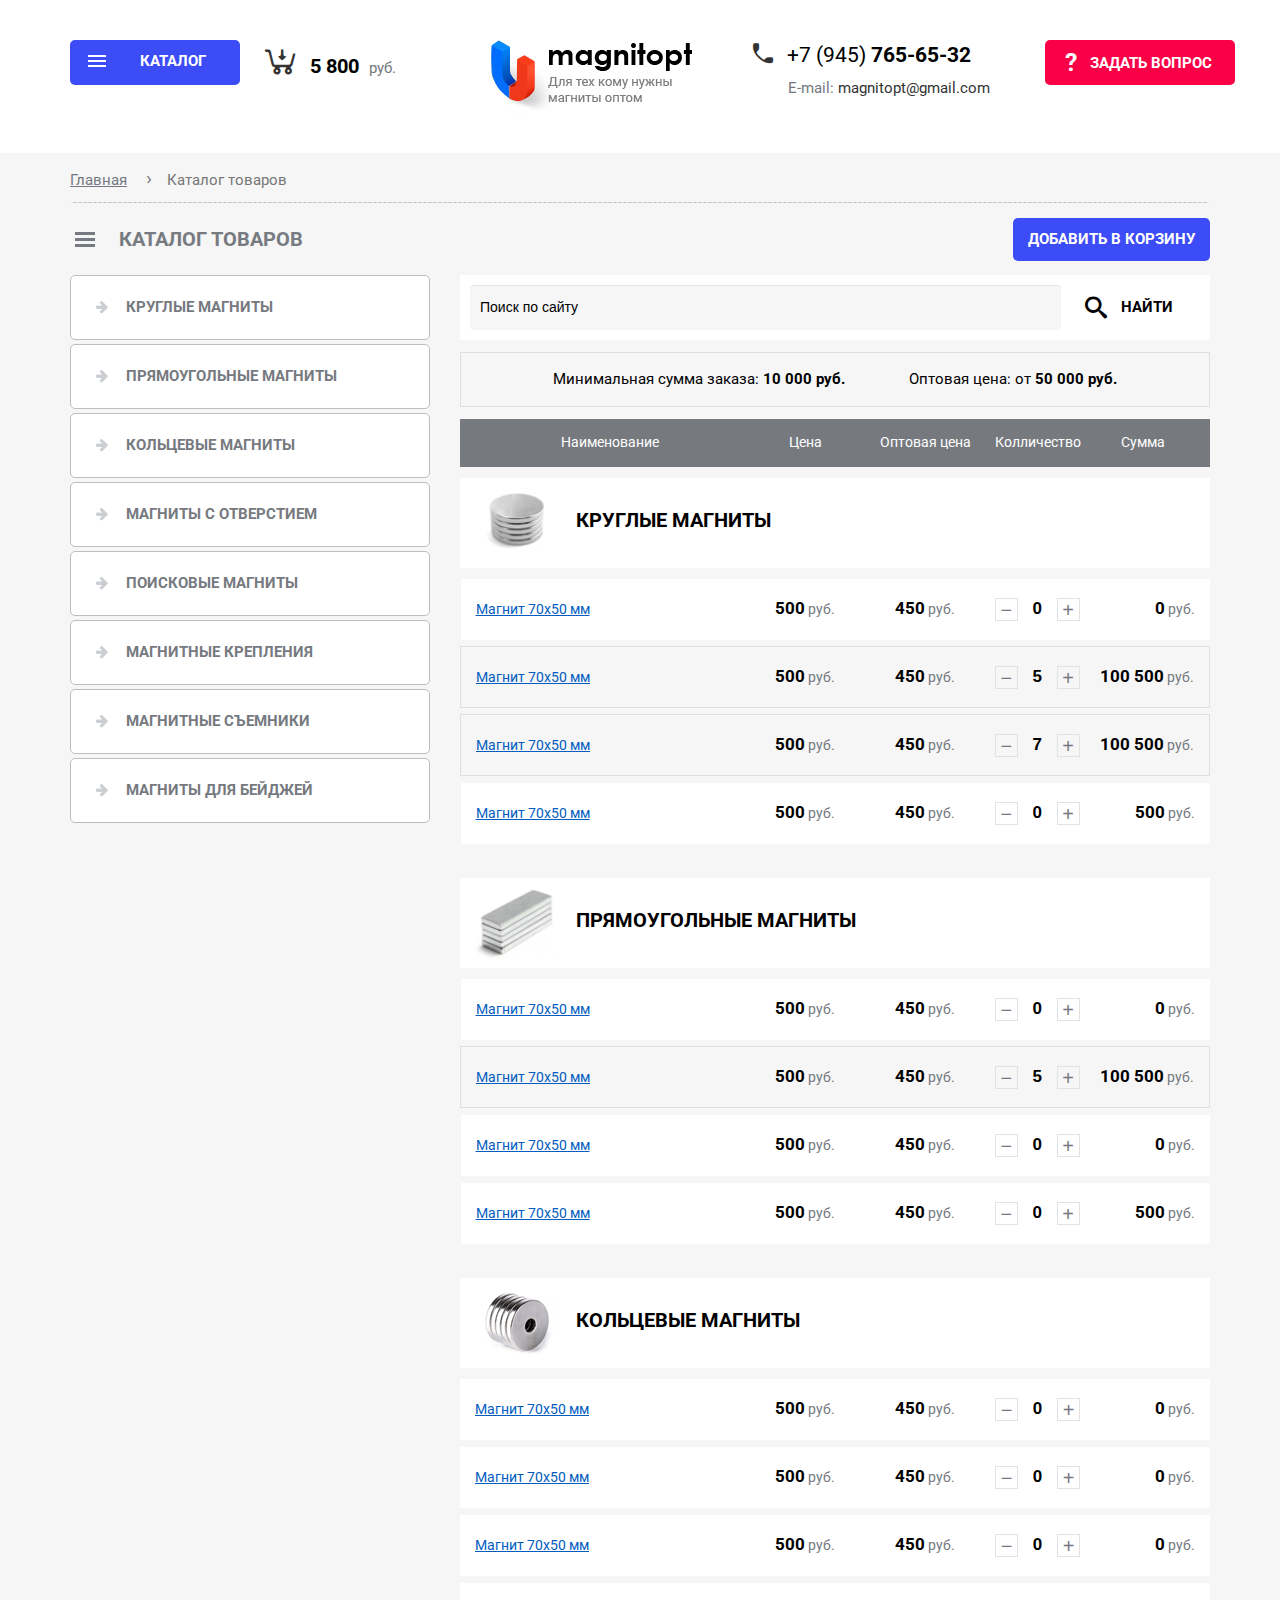
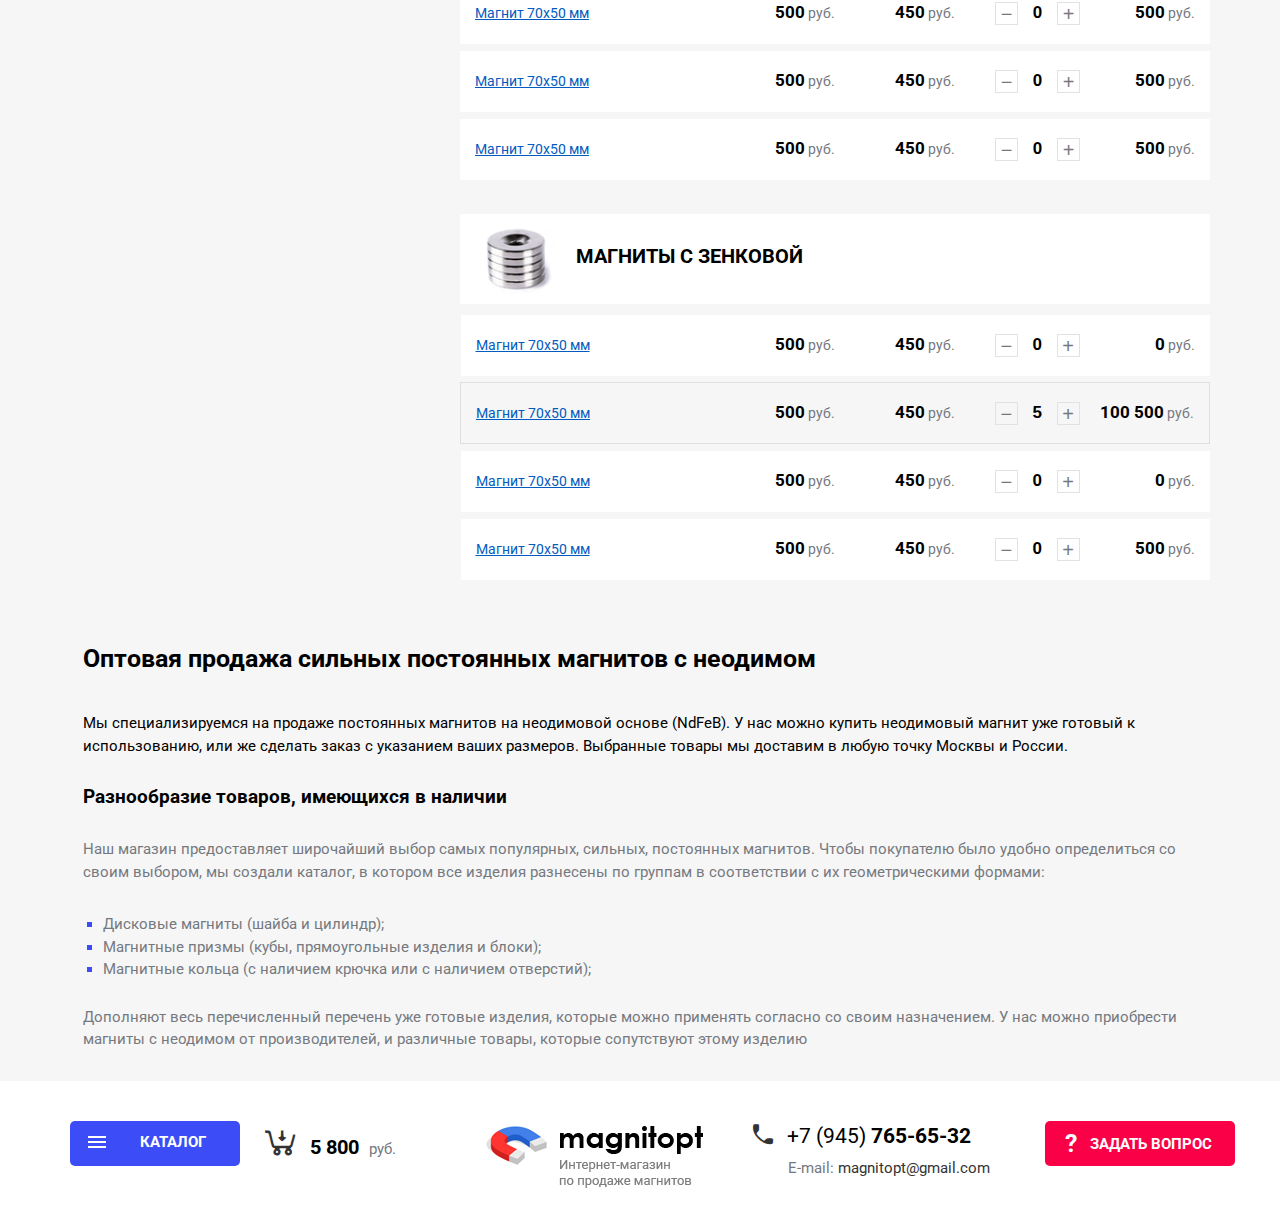
==== commit b825c126: "25.07" ====
--- a/catalog.html
+++ b/catalog.html
@@ -4,7 +4,7 @@
 	<meta charset="UTF-8">
 	<meta name="viewport" content="width=device-width, initial-scale=1.0">
 	<meta http-equiv="X-UA-Compatible" content="ie=edge">
-	<title>Главная</title>
+	<title>Каталог</title>
 	<link rel="stylesheet" href="css/bootstrap.min.css">
 		<link rel="stylesheet" href="css/slick.css">
 	<link rel="stylesheet" href="css/main.css">
@@ -102,7 +102,7 @@
 											<span class="ico_bar"></span>
 											<span class="ico_bar"></span>
 									</em>
-								<span>Каталог товаров</span>
+								<h1>Каталог товаров</h1>
 								</div>
 							 <ul class="main_catalog_menu_list" role="menu">
 								  <li><a href="#">Круглые магниты</a></li>
@@ -464,102 +464,6 @@
 					</div>
 				</div>
 			</div>
-			<div class="main_delivery">
-				<div class="container">
-					<div class="row">
-						<h4>Способы доставки</h4>
-						<div class="col-md-3">
-							<div class="main_delivery_block">
-								<div class="delivery_img_wrapp">
-									<img src="images/hand.png" alt="">
-								</div>
-								<span>Курьер</span>
-							</div>
-						</div>
-						<div class="col-md-3">
-							<div class="main_delivery_block">
-								<div class="delivery_img_wrapp">
-									<img src="images/post.png" alt="">
-								</div>
-								<span>Почта России</span>
-							</div>
-						</div>
-						<div class="col-md-3">
-							<div class="main_delivery_block ">
-								<div class="delivery_img_wrapp">
-									<img src="images/car.png" alt="">
-								</div>
-								<span>Транспортная компания</span>
-							</div>
-						</div>
-						<div class="col-md-3">
-							<div class="main_delivery_block ">
-							<div class="delivery_img_wrapp">
-								<img src="images/run.png" alt="">
-							</div>
-								<span>Самовывоз</span>
-							</div>
-						</div>
-					</div>
-				</div>
-			</div>
-			<div class="main_payment">
-				<div class="container">
-					<div class="row">
-						<h4>Способы оплаты</h4>
-						<div class="col-md-3">
-							<div class="main_payment_block ">
-								<div class="main_payment_block_img">
-									Оплата наличными
-								</div>
-								<span>Наличные</span>
-							</div>
-						</div>
-						<div class="col-md-3">
-							<div class="main_payment_block ">
-							<div class="main_payment_block_img block_img_cart">
-									Оплата банковской катой
-								</div>
-								<span>Банковская <br> карта</span>
-							</div>
-						</div>
-						<div class="col-md-3">
-							<div class="main_payment_block ">
-							<div class="main_payment_block_img block_img_emoney">
-									Оплата электронными деньгами
-								</div>
-								<span>Электронные <br> деньги</span>
-							</div>
-						</div>
-						<div class="col-md-3">
-							<div class="main_payment_block ">
-								<div class="main_payment_block_img block_img_check_b">
-									Оплата юр.лицам
-								</div>
-								<span>По счету для <br> юридических лиц <br> +18 НДС к стоимости </span>
-							</div>
-						</div>
-					</div>
-				</div>
-			</div>
-
-			<div class="main_footer_category">
-				<div class="container">
-					<div class="row">
-						<div class="col-md-12">
-							<ul class="main_footer_category_list">
-								<li><a href="">Круглые магниты</a></li>
-								<li><a href="">Прямоугольные магниты</a></li>
-								<li><a href="">Кольцевые магниты</a></li>
-								<li><a href="">Магниты с зенковой</a></li>
-								<li><a href="">Магнитные крепления</a></li>
-								<li><a href="">Поисковые магниты</a></li>
-								<li><a href="">Магниты для бейджей</a></li>
-							</ul>
-						</div>
-					</div>
-				</div>
-			</div>
 		</main>
 		<footer class="footer">
 				<div class="container">
--- a/css/main.css
+++ b/css/main.css
@@ -682,7 +682,9 @@
   line-height: 1em;
   padding-bottom: 25px;
 }
-.main_catalog_menu_header > span {
+.main_catalog_menu_header > h1 {
+  padding: 0;
+  margin: 0;
   color: #777b81;
   font-size: 20px;
   text-transform: uppercase;
@@ -1334,6 +1336,14 @@
   padding-top: 40px;
   padding-bottom: 35px;
 }
+.main_footer_category.inverse {
+  background-color: #fff;
+  padding-bottom: 0;
+}
+.main_footer_category.inverse .main_footer_category_list {
+  background: url(../images/border.png) bottom center repeat-x;
+  padding-bottom: 35px;
+}
 .main_footer_category_list {
   padding: 0;
   margin: 0;
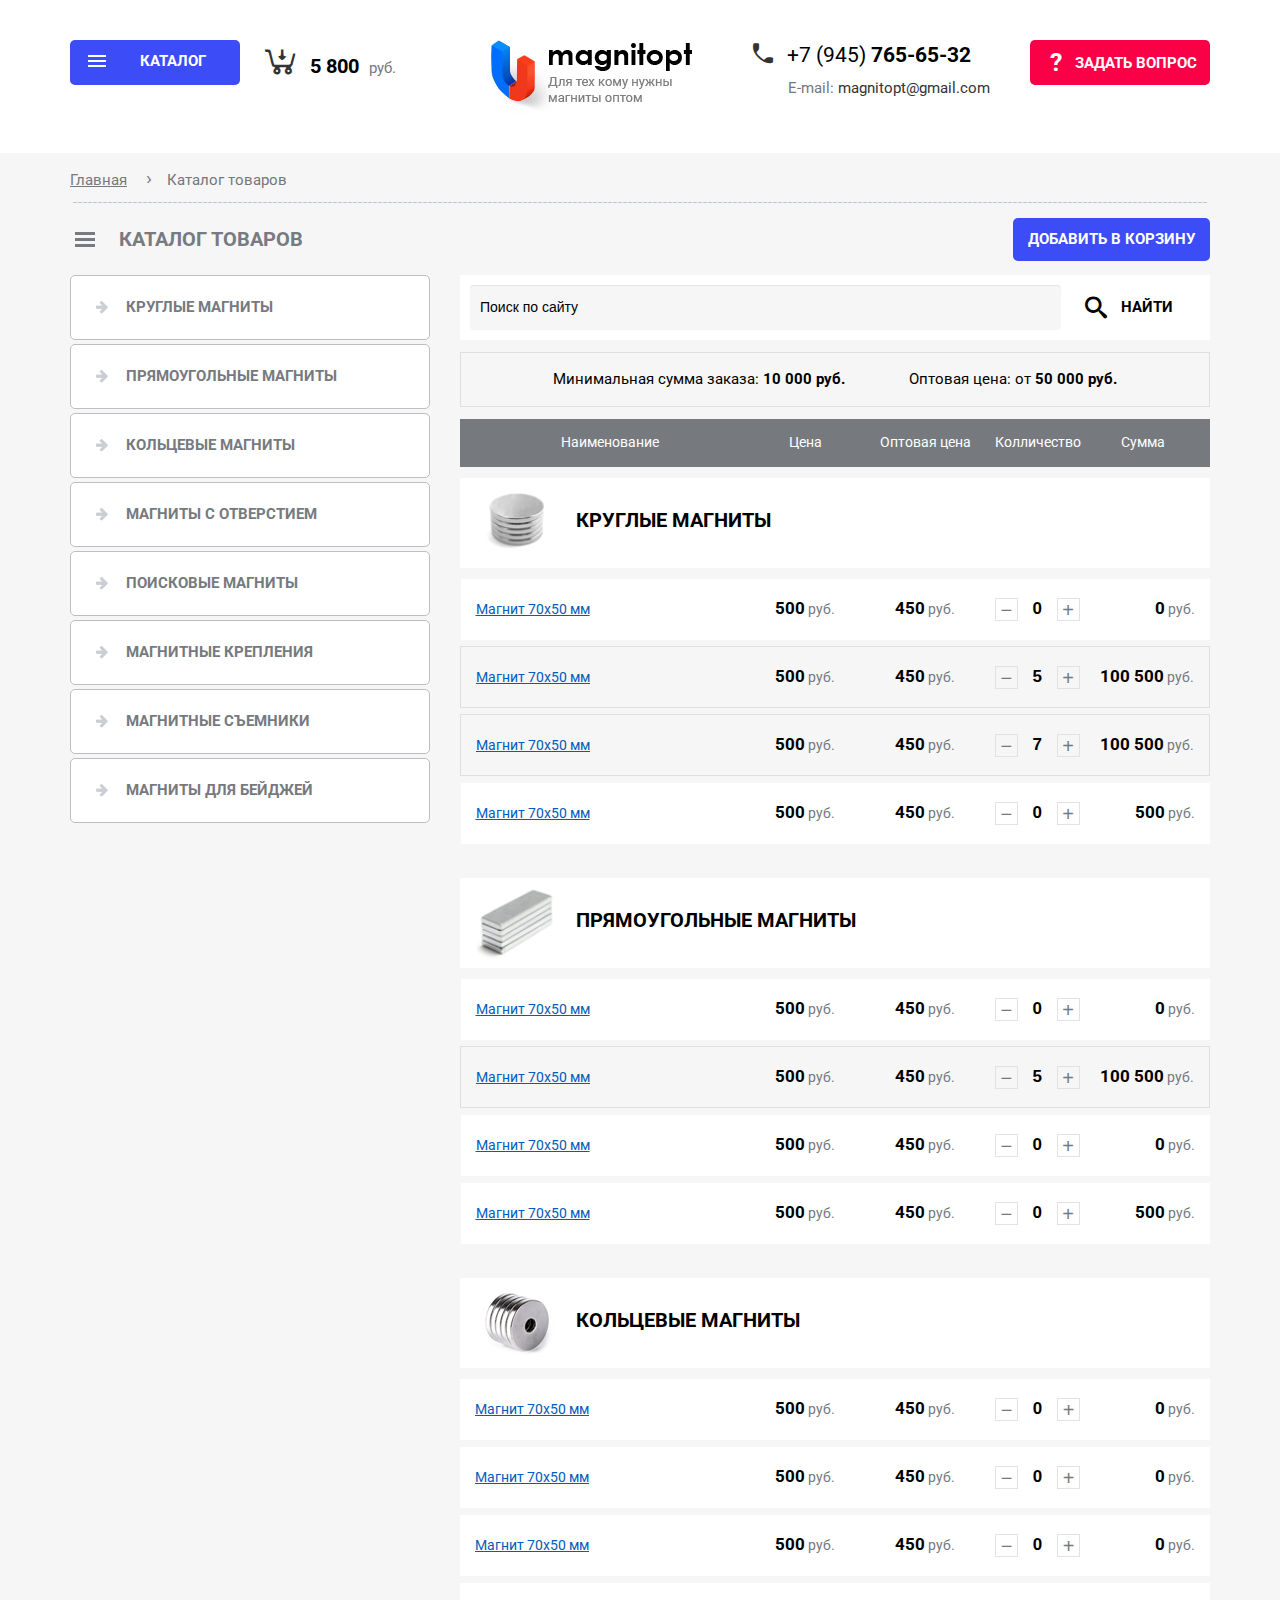
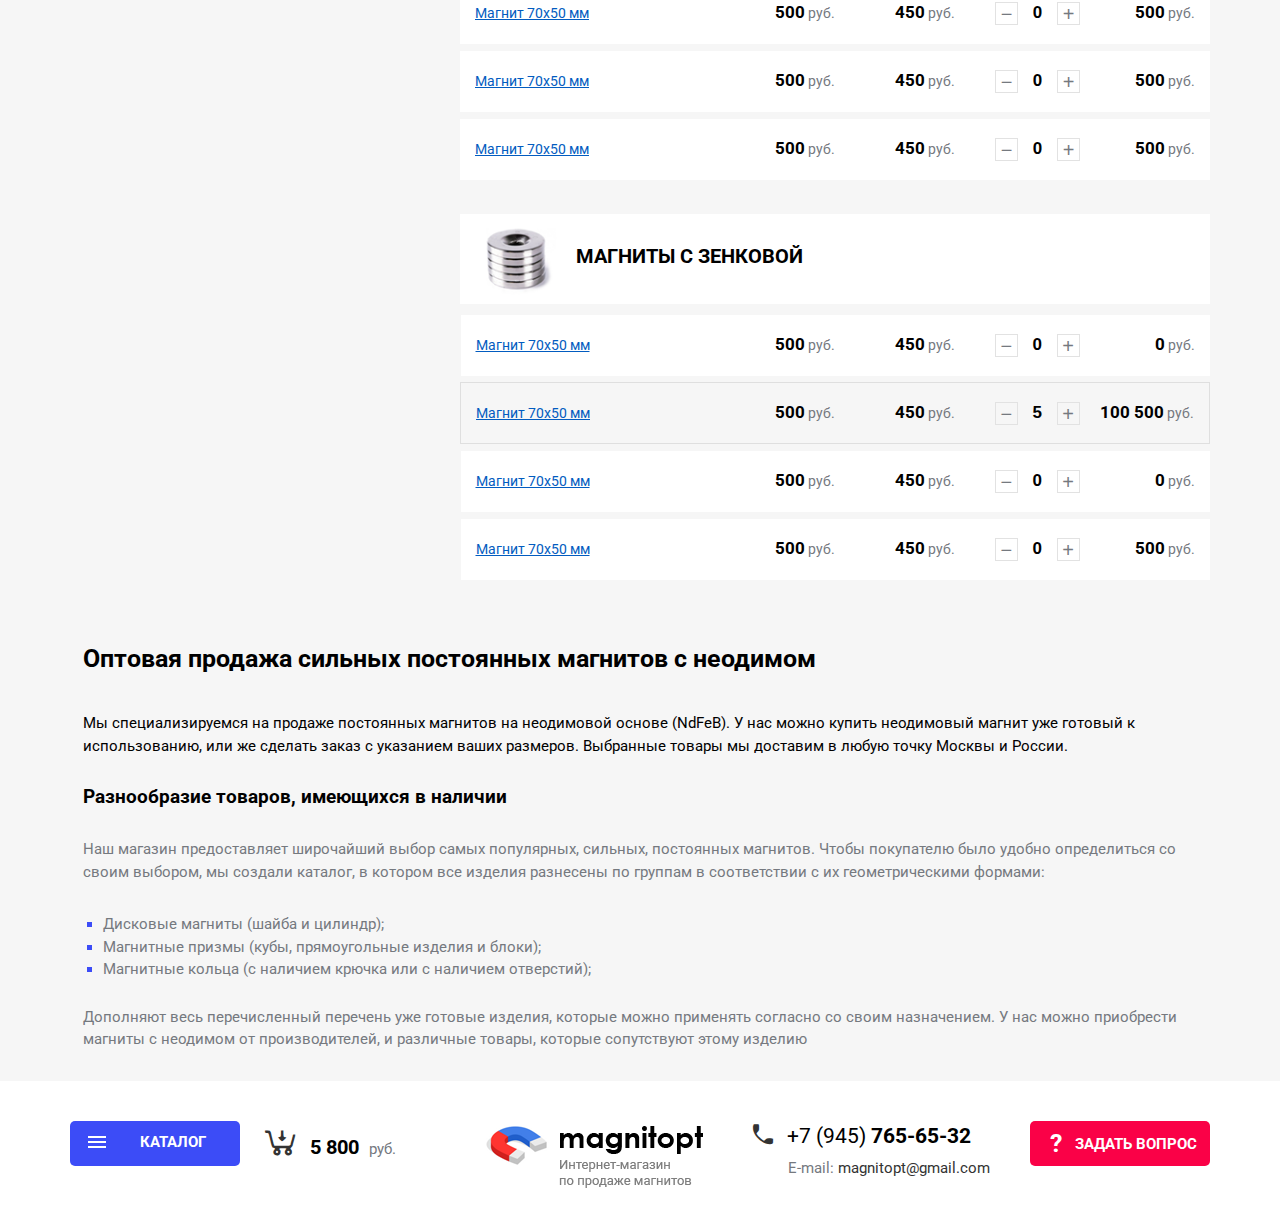
==== commit 02069cf4: "last" ====
--- a/catalog.html
+++ b/catalog.html
@@ -67,7 +67,7 @@
 								</span>
 							</div>
 						</div>
-						<div class="col-md-2">
+						<div class="col-md-2 top_subscribe_block">
 							<div class="top_subscribe">
 								
 							<span> <i>?</i> Задать вопрос</span>
@@ -516,7 +516,7 @@
 								</span>
 							</div>
 						</div>
-						<div class="col-md-2">
+						<div class="col-md-2 top_subscribe_block">
 							<div class="top_subscribe">
 								
 							<span> <i>?</i> Задать вопрос</span>
--- a/css/main.css
+++ b/css/main.css
@@ -519,6 +519,15 @@
   z-index: 100;
   display: none;
 }
+.wrapper_filter2 {
+  position: absolute;
+  height: 100%;
+  width: 100%;
+  left: 0px;
+  top: 500px;
+  z-index: 100;
+  display: none;
+}
 .closfon {
   background-color: rgba(119, 122, 129, 0.5);
   position: fixed;
@@ -626,6 +635,174 @@
 }
 .form_message .form-group span {
   display: block;
+}
+.main_basket_form {
+  background-color: #f6f6f6;
+  padding-top: 45px;
+}
+.main_basket_form_header h3 {
+  font-size: 19px;
+  color: #767a7f;
+  font-weight: bold;
+  text-transform: uppercase;
+  text-align: center;
+  margin: 0 0 40px;
+}
+.main_basket_form_group input {
+  border: none;
+  background-color: #fff;
+  width: 100%;
+  height: 60px;
+  padding: 0 20px;
+  font-size: 14px;
+  color: #646464;
+  margin-bottom: 9px;
+}
+.main_basket_form_group input::-webkit-input-placeholder {
+  color: #646464;
+}
+.main_basket_form_group input::-moz-placeholder {
+  color: #646464;
+}
+.main_basket_form_group input:-ms-input-placeholder {
+  color: #646464;
+}
+.main_basket_form_group input::placeholder {
+  color: #646464;
+}
+.main_basket_form_group input::-webkit-input-placeholder {
+  color: #646464;
+}
+.main_basket_form_group input::-moz-placeholder {
+  color: #646464;
+}
+.main_basket_form_group input::-ms-input-placeholder {
+  color: #646464;
+}
+.main_basket_form_group select {
+  border: none;
+  background-color: #fff;
+  width: 100%;
+  height: 60px;
+  padding: 0 20px;
+  font-size: 14px;
+  color: #646464;
+  margin-bottom: 9px;
+  -webkit-appearance: none;
+  -moz-appearance: none;
+  text-indent: 0.01px;
+  -o-text-overflow: '';
+  text-overflow: '';
+  -ms-appearance: none;
+  appearance: none!important;
+  background-image: url('../images/arrow4.png');
+  background-position: 96% center;
+  background-repeat: no-repeat;
+}
+.basket_radio {
+  padding-top: 6px;
+  padding-bottom: 16px;
+}
+.basket_radio label {
+  margin-right: 10px;
+}
+.basket_radio input[type="radio"] {
+  display: none;
+}
+.basket_radio input[type="radio"] + i {
+  display: inline-block;
+  width: 30px;
+  height: 30px;
+  margin: -1px 15px 0 0;
+  vertical-align: middle;
+  background-color: #fff;
+  cursor: pointer;
+}
+.basket_radio input[type="radio"]:checked + i {
+  background: #fff url('../images/radio.png') center center no-repeat;
+}
+.basket_textarea textarea {
+  border: none;
+  background-color: #fff;
+  width: 100%;
+  height: 170px;
+  padding: 23px 20px 0;
+  font-size: 14px;
+  color: #646464;
+  margin-bottom: 9px;
+}
+.basket_textarea textarea::-webkit-input-placeholder {
+  color: #646464;
+}
+.basket_textarea textarea::-moz-placeholder {
+  color: #646464;
+}
+.basket_textarea textarea:-ms-input-placeholder {
+  color: #646464;
+}
+.basket_textarea textarea::placeholder {
+  color: #646464;
+}
+.basket_textarea textarea::-webkit-input-placeholder {
+  color: #646464;
+}
+.basket_textarea textarea::-moz-placeholder {
+  color: #646464;
+}
+.basket_textarea textarea::-ms-input-placeholder {
+  color: #646464;
+}
+.main_basket_delivery_table {
+  background-color: #f6f6f6;
+  padding-top: 45px;
+}
+.main_basket_form_group.modal_big {
+  background-color: #fff;
+  position: relative;
+  width: 96%;
+  z-index: 120;
+  top: 0;
+  margin: 0 auto;
+  display: block;
+  padding: 50px;
+}
+.main_basket_form_group.modal_big .main_basket_form_header h3 {
+  padding-left: 20px;
+}
+.main_basket_form_group.modal_big .main_basket_form_header h3 span {
+  display: inline-block;
+  float: right;
+  cursor: pointer;
+  text-indent: -10000px;
+  width: 15px;
+  height: 15px;
+  background: url(../images/close.png) 0 0 no-repeat;
+}
+.main_basket_form_group.modal_big .form_half {
+  width: 49%;
+  display: inline-block;
+  margin-right: 9px;
+}
+.main_basket_form_group.modal_big .form_half:last-child {
+  margin-right: 0;
+}
+.main_basket_form_group.modal_big input {
+  background-color: #f6f6f6;
+}
+.main_basket_form_group.modal_big select {
+  background-color: #f6f6f6;
+}
+.main_basket_form_group.modal_big textarea {
+  background-color: #f6f6f6;
+}
+.main_basket_form_group.modal_big .basket_radio input[type="radio"] + i {
+  background-color: #f6f6f6;
+}
+.main_basket_form_group.modal_big .main_basket_button_block {
+  background-color: #fff;
+  text-align: center;
+  padding-top: 35px;
+  padding-bottom: 0;
 }
 .dropdown-menu {
   left: 13px;
@@ -1160,9 +1337,12 @@
   display: block;
   text-align: center;
 }
+.top_subscribe_block {
+  padding: 0;
+}
 .top_subscribe {
   background-color: #fa0147;
-  width: 190px;
+  width: 180px;
   height: 45px;
   color: #fff;
   text-transform: uppercase;
@@ -1563,6 +1743,16 @@
   text-align: center;
   font-weight: normal;
 }
+.main_basket_delivery_table {
+  padding-bottom: 45px;
+}
+.main_basket_payment_table {
+  background-color: #f6f6f6;
+  padding-bottom: 35px;
+}
+.main_basket_table {
+  background-color: #f6f6f6;
+}
 .main_table_name {
   width: 38%;
   padding-left: 15px;
@@ -1579,6 +1769,90 @@
 .main_table_sum {
   width: 16%;
   padding-right: 15px;
+}
+.main_table_mode {
+  width: 24%;
+  padding-left: 15px;
+  text-align: left;
+}
+.main_table_description {
+  width: 37%;
+  text-align: left;
+  padding: 15px 0;
+}
+.main_table_description2 {
+  width: 76%;
+  text-align: justify;
+  padding: 20px 0;
+  padding-right: 30px;
+}
+.main_table_price_dev {
+  width: 13%;
+  text-align: center;
+}
+.main_table_cost {
+  width: 13%;
+  text-align: center;
+}
+.main_table_total {
+  width: 13%;
+  text-align: center;
+}
+.main_basket_form_block table {
+  color: #000;
+}
+.main_basket_form_block .select {
+  cursor: pointer;
+}
+.main_basket_form_block tr {
+  background-color: #fff;
+}
+.main_basket_form_block .separeted {
+  height: 7px;
+  background-color: transparent;
+}
+.main_basket_form_block .active {
+  background-color: #f6f6f6;
+  border: 1px solid #dfdfdf;
+}
+.main_basket_table_header {
+  margin-bottom: 11px;
+}
+.main_basket_table_header table {
+  width: 100%;
+  background-color: #767a7f;
+  color: #fff;
+  font-size: 14px;
+}
+.main_basket_table_header table tr {
+  height: 48px;
+  padding: 0 15px;
+}
+.main_basket_table_header table tr th {
+  text-align: center;
+  font-weight: normal;
+}
+.main_basket_table_header .main_table_name {
+  text-align: left;
+  padding-left: 30px;
+  width: 33%;
+}
+.main_basket_table_header .main_table_price {
+  width: 14%;
+}
+.main_basket_table_header .main_table_optprice {
+  width: 14%;
+}
+.main_basket_table_header .main_table_quantity {
+  width: 14%;
+}
+.main_basket_table_header .main_table_sum {
+  width: 14%;
+  padding-right: 0;
+}
+.main_basket_table_header .main_table_delete {
+  padding-right: 25px;
+  width: 11%;
 }
 .main_table_block_header {
   height: 90px;
@@ -1644,8 +1918,119 @@
 .main_table_block table .main_table_sum {
   text-align: right;
 }
+.main_basket_table_block table {
+  width: 100%;
+  padding-left: 15px;
+  text-align: center;
+  margin-bottom: 34px;
+}
+.main_basket_table_block table tr {
+  height: 61px;
+  background-color: #fff;
+  margin-bottom: 7px;
+}
+.main_basket_table_block table .separeted {
+  height: 7px;
+  background-color: transparent;
+}
+.main_basket_table_block table .active {
+  background-color: #f6f6f6;
+  border: 1px solid #dfdfdf;
+}
+.main_basket_table_block table td {
+  font-size: 14px;
+}
+.main_basket_table_block table td strong {
+  color: #000;
+  font-size: 17px;
+}
+.main_basket_table_block table .main_table_name {
+  text-align: left;
+}
+.main_basket_table_block table .main_table_name a {
+  color: #025cc0;
+  text-decoration: underline;
+}
+.main_basket_table_block table .main_table_name a:hover {
+  text-decoration: none;
+}
+.main_basket_table_block table .main_table_sum {
+  text-align: right;
+}
+.main_basket_table_block .main_table_name {
+  text-align: left;
+  padding-left: 30px;
+  width: 33%;
+}
+.main_basket_table_block .main_table_price {
+  width: 14%;
+}
+.main_basket_table_block .main_table_optprice {
+  width: 14%;
+}
+.main_basket_table_block .main_table_quantity {
+  width: 14%;
+  text-align: center;
+}
+.main_basket_table_block .main_table_quantity .single-item-count {
+  width: 105px;
+  display: inline-block;
+}
+.main_basket_table_block table {
+  margin: 0 0 20px;
+}
+.main_basket_table_block table .main_table_sum {
+  width: 14%;
+  padding-right: 0;
+  text-align: center;
+}
+.main_basket_table_block .main_table_delete {
+  padding-right: 25px;
+  width: 11%;
+}
+.main_basket_table_block .main_table_delete .delete {
+  width: 29px;
+  height: 29px;
+  border: none;
+  background: url(../images/delete.png) center center no-repeat;
+}
 div.main_table_block:last-child > table {
   margin: 0;
+}
+.basket_button {
+  width: 195px;
+  display: inline-block;
+  background-color: #fa0147;
+  height: 45px;
+  color: #fff;
+  text-transform: uppercase;
+  font-weight: bold;
+  font-size: 14px;
+  border-radius: 5px;
+  cursor: pointer;
+  text-align: center;
+  padding-top: 12px;
+}
+.basket_button span {
+  position: relative;
+  display: inline-block;
+  padding-left: 5px;
+}
+.main_basket_table_control {
+  padding-bottom: 45px;
+  background: url(../images/border.png) bottom center repeat-x;
+}
+.basket_button.basket_back {
+  background-color: #3c4cf7;
+}
+.basket_button.basket_recount {
+  background-color: transparent;
+  color: #3c4cf7;
+  border: 1px solid #3c4cf7;
+  margin: 0 15px;
+}
+.basket_button.basket_checkout {
+  float: right;
 }
 .single-item-count {
   position: relative;
@@ -1700,6 +2085,53 @@
   font-weight: bold;
   margin: 0;
   padding: 35px 0;
+}
+.main_basket_header {
+  background-color: #f6f6f6;
+}
+.main_basket_header_block {
+  padding: 30px 0 30px 5px;
+}
+.main_basket_header_block h1 {
+  color: #767a7f;
+  font-size: 20px;
+  font-weight: bold;
+  text-transform: uppercase;
+  margin: 0;
+  display: inline-block;
+  padding-left: 20px;
+}
+.main_basket_header_block i {
+  color: #767a7f;
+  font-size: 20px;
+}
+.main_basket_button_block {
+  background-color: #f6f6f6;
+  padding-bottom: 55px;
+}
+.main_basket_button_wrapp {
+  text-align: center;
+}
+.main_basket_order_button {
+  display: inline-block;
+  width: 310px;
+  background-color: #fa0147;
+  height: 57px;
+  color: #fff;
+  text-transform: uppercase;
+  font-weight: bold;
+  font-size: 16px;
+  border-radius: 5px;
+  text-align: center;
+  padding-top: 18px;
+  cursor: pointer;
+}
+.main_basket_order_button span {
+  display: inline-block;
+  height: 25px;
+  padding-right: 40px;
+  padding-top: 2px;
+  background: url(../images/cheked.png) right center no-repeat;
 }
 .main_product {
   background-color: #f6f6f6;
